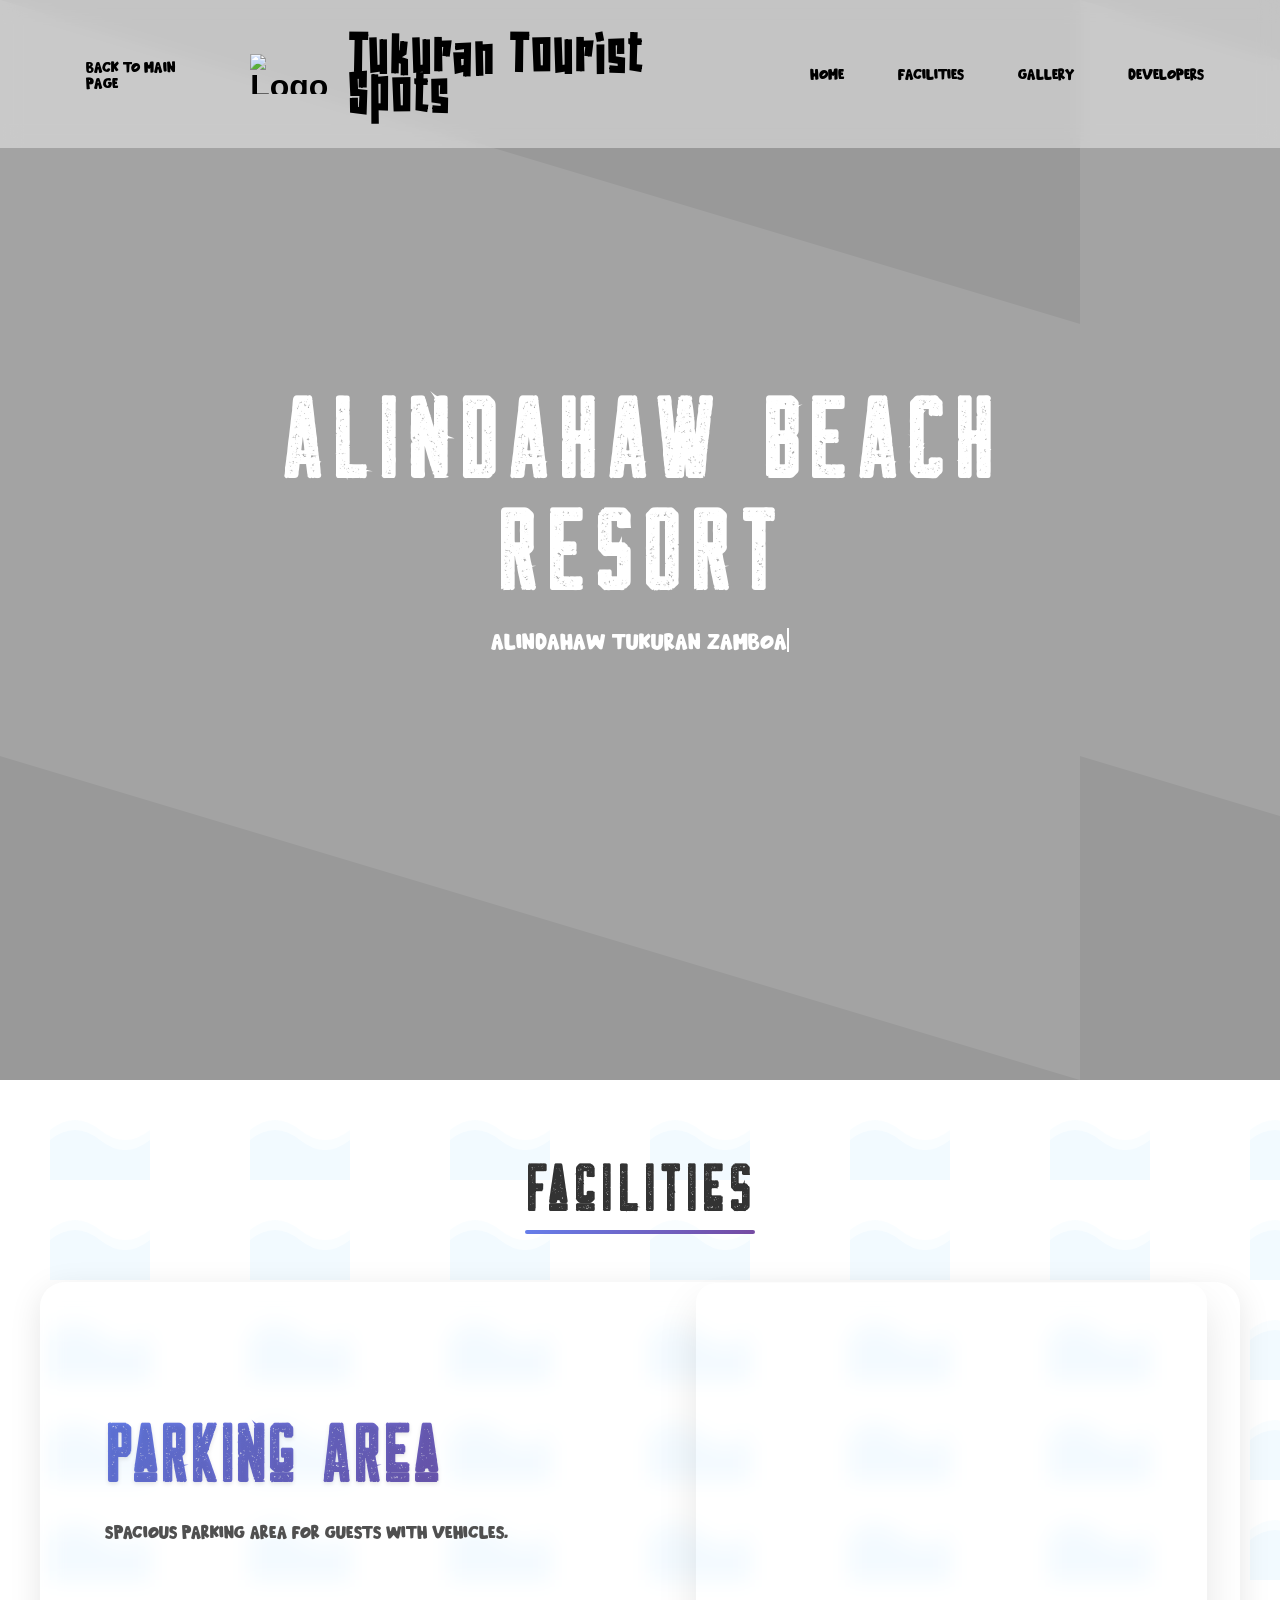
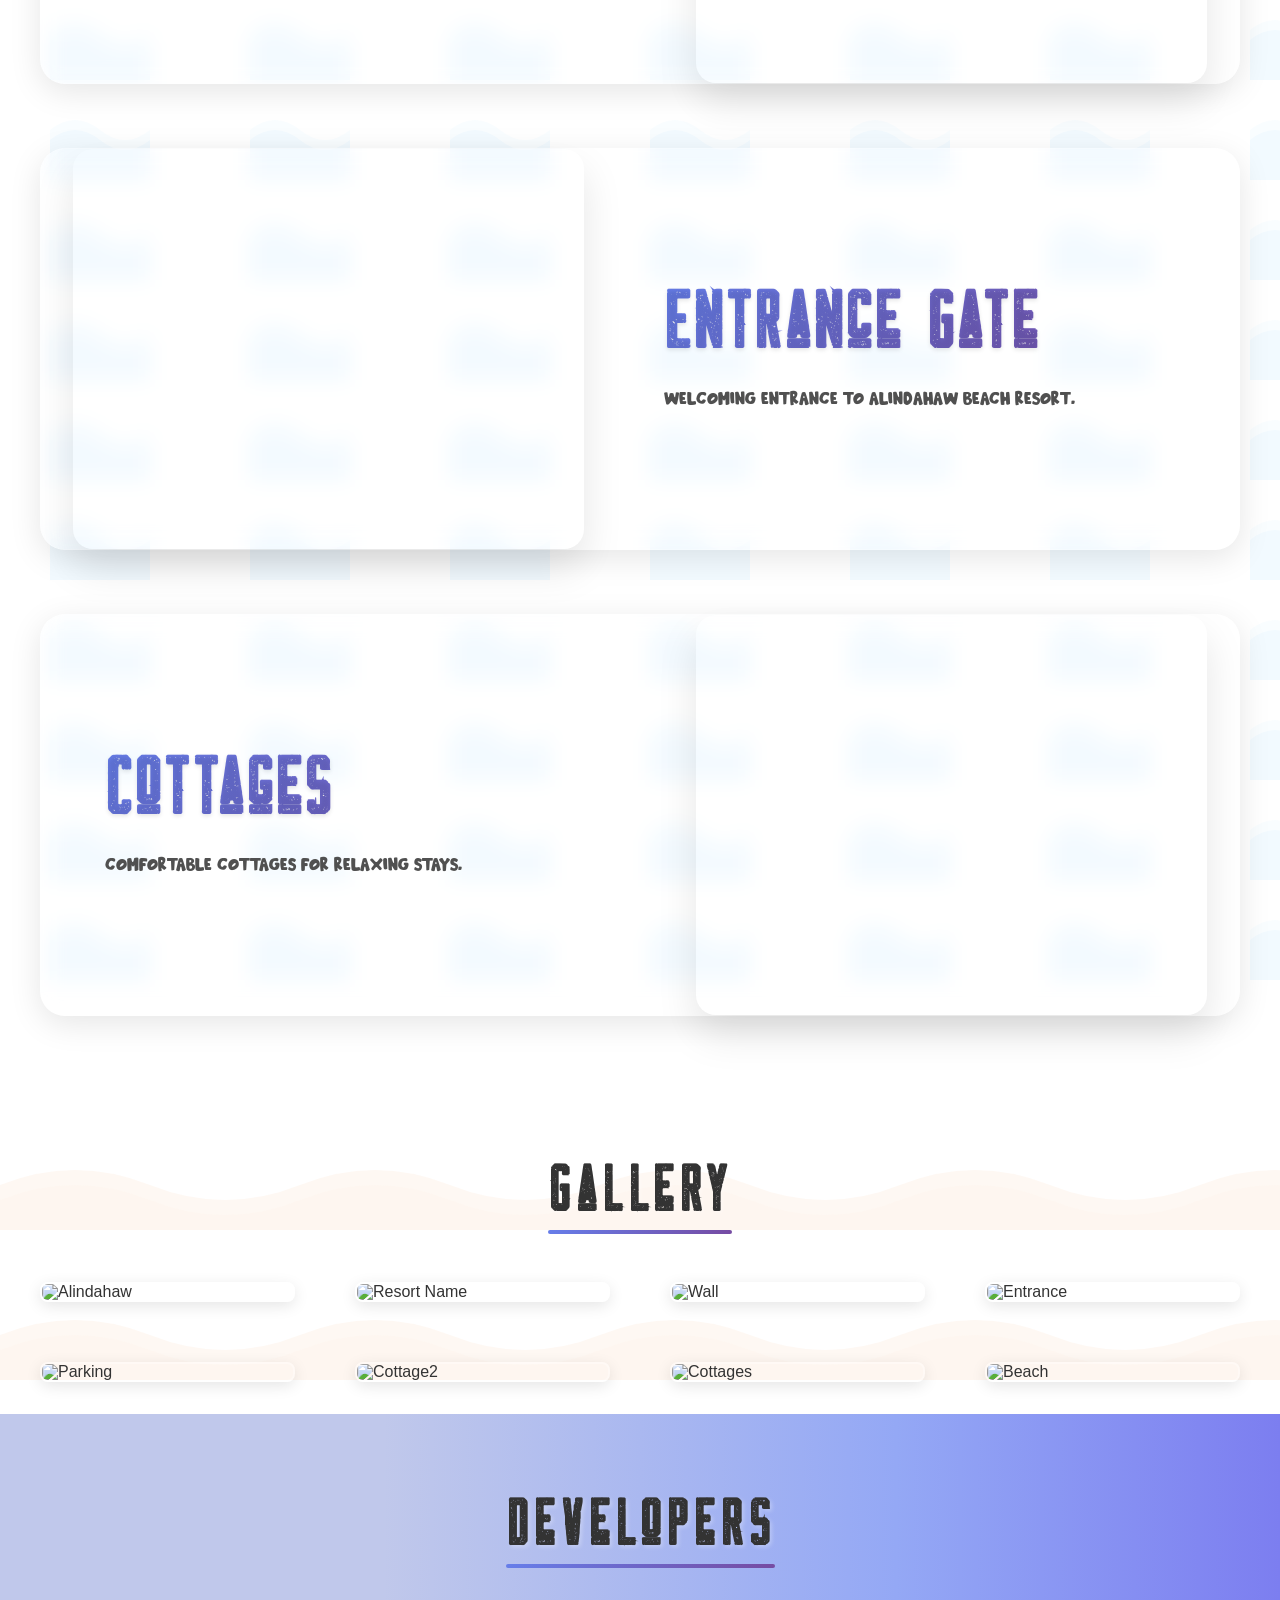
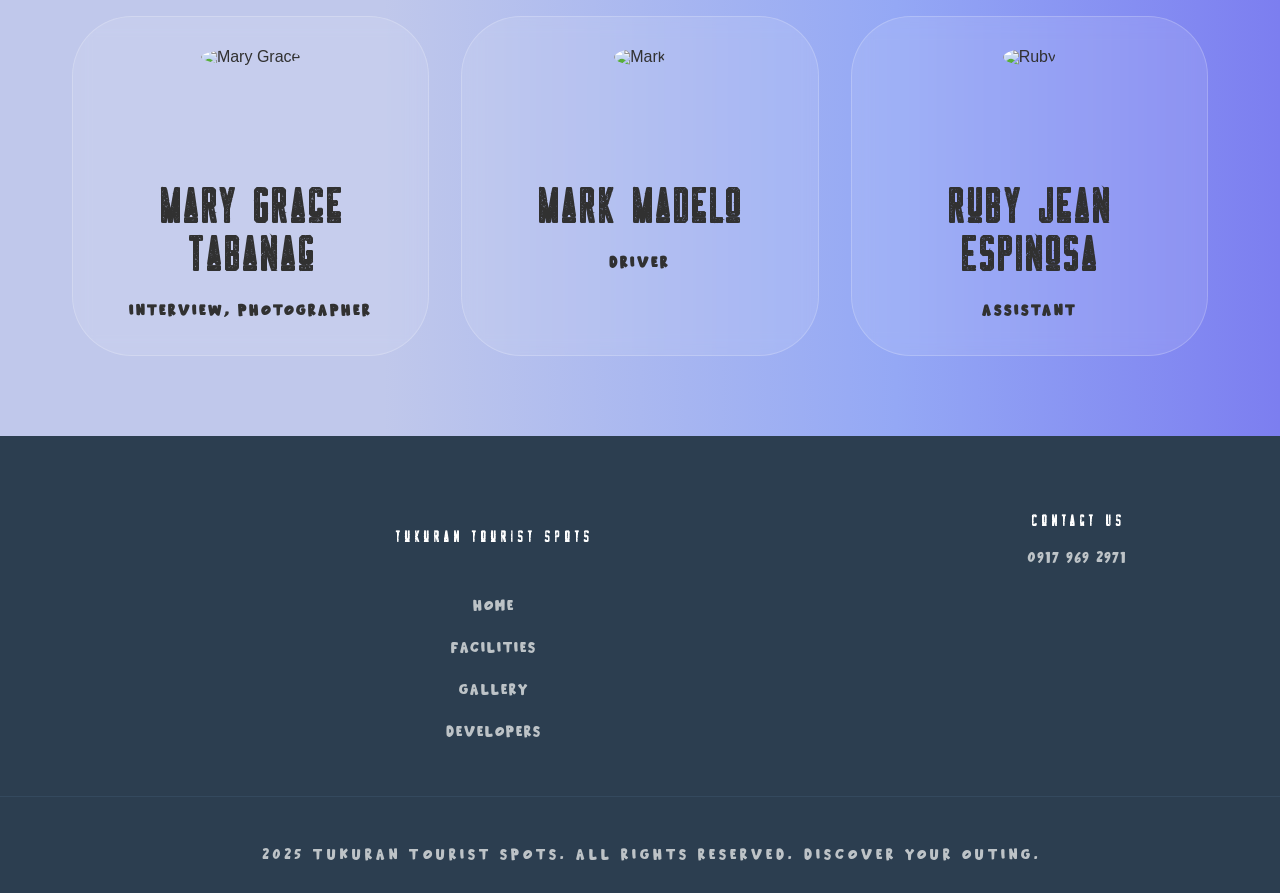
==== index.html @ af10e7d2 "Update index.html" ====
<!-- REMINDER SA MGA MAG INSERT NG PICTURE, VIDEOS AT INFORMATION --> 
<!-- TIGNAN NYO NG MABUTI YUNG MGA ILALAGAY AT MGA TATANGGALIN NYO MARAMING SALAMAT -->

<!DOCTYPE html>
<html lang="en">
<head>
  <meta charset="UTF-8"  />
  <meta name="viewport" content="width=device-width, initial-scale=1.0" />
  <title>TTS</title>
  <link rel="stylesheet" href="style.css" />
</head>

<body>

  <!-- Header -->
  <header class="header">
    <nav class="nav-container">
      <a href="#backtomainpage" class="nav-link">Back to main page</a>
      <a href="#home" class="logo">
        <img src="https://raw.githubusercontent.com/marygrace1204/grace/main/logo.png" alt="Logo" class="logo-img">
        <span class="logo-text">Tukuran Tourist Spots</span>
      </a>
      <ul class="nav-menu">
        <li class="nav-item"><a href="#home" class="nav-link">Home</a></li>
        <li class="nav-item"><a href="#destination" class="nav-link">Facilities</a></li>
        <li class="nav-item"><a href="#gallery" class="nav-link">Gallery</a></li>
        <li class="nav-item"><a href="#developers" class="nav-link">Developers</a></li>
      </ul>
    </nav>
  </header>

  <!-- Main Content -->
  <main class="main-content">
    <!-- Hero Section -->
    <section id="home" class="hero">
      <div class="hero-slideshow">
        <div class="hero-slide active" style="background-image: url('https://raw.githubusercontent.com/marygrace1204/grace/main/Cottages')"></div>
      </div>
      <div class="hero-content">
        <h1>ALINDAHAW BEACH RESORT</h1>
        <div class="typing-text">
          <span id="typing-output" class="typing-animation"></span>
        </div>
      </div>
    </section>

    <!-- Facilities Section -->
    <section id="destination" class="featured-destinations">
      <h2 class="section-title"><span>Facilities</span></h2>

      <div class="destination-item">
        <div class="destination-image">
          <div class="slideshow-container" data-slideshow="1">
            <div class="slide active" style="background-image: url('https://raw.githubusercontent.com/marygrace1204/grace/main/Parking')"></div>
          </div>
        </div>
        <div class="destination-content">
          <h3>Parking Area</h3>
          <p>Spacious parking area for guests with vehicles.</p>
        </div>
      </div>

      <div class="destination-item">
        <div class="destination-image">
          <div class="slideshow-container" data-slideshow="1">
            <div class="slide active" style="background-image: url('https://raw.githubusercontent.com/marygrace1204/grace/main/Entrance%20')"></div>
          </div>
        </div>
        <div class="destination-content">
          <h3>Entrance Gate</h3>
          <p>Welcoming entrance to Alindahaw Beach Resort.</p>
        </div>
      </div>

      <div class="destination-item">
        <div class="destination-image">
          <div class="slideshow-container" data-slideshow="1">
            <div class="slide active" style="background-image: url('https://raw.githubusercontent.com/marygrace1204/grace/main/Cottage2')"></div>
          </div>
        </div>
        <div class="destination-content">
          <h3>Cottages</h3>
          <p>Comfortable cottages for relaxing stays.</p>
        </div>
      </div>
    </section>

    <!-- Gallery Section -->
    <section id="gallery" class="featured-destinations">
      <h2 class="section-title"><span>Gallery</span></h2>
      <div class="gallery">
        <img src="https://raw.githubusercontent.com/marygrace1204/grace/main/Alindahaw%20" alt="Alindahaw">
        <img src="https://raw.githubusercontent.com/marygrace1204/grace/main/Resort%20name%20" alt="Resort Name">
        <img src="https://raw.githubusercontent.com/marygrace1204/grace/main/Wall" alt="Wall">
        <img src="https://raw.githubusercontent.com/marygrace1204/grace/main/Entrance%20" alt="Entrance">
        <img src="https://raw.githubusercontent.com/marygrace1204/grace/main/Parking" alt="Parking">
        <img src="https://raw.githubusercontent.com/marygrace1204/grace/main/Cottage2" alt="Cottage2">
        <img src="https://raw.githubusercontent.com/marygrace1204/grace/main/Cottages" alt="Cottages">
        <img src="https://raw.githubusercontent.com/marygrace1204/grace/main/Beach" alt="Beach">
      </div>
    </section>

    <!-- Modal for Full View -->
    <div class="modal" id="modal">
      <span class="close" id="closeBtn">&times;</span>
      <button class="modal-nav" id="prevBtn">&#10094;</button>
      <img id="modalImg" src="" alt="Full View">
      <button class="modal-nav" id="nextBtn">&#10095;</button>
    </div>

   <!-- Developers Section -->
<section id="developers" class="developers">
  <h2 class="section-title"><span>Developers</span></h2>
  <div class="developers-grid">

    <div class="developer-card">
      <div class="developer-video">
        <img src="https://raw.githubusercontent.com/marygrace1204/grace/main/Mary%20Grace" alt="Mary Grace" class="developer-video">
      </div>
      <div class="developer-name"><span style="font-size: 3rem;">Mary Grace Tabañag</span></div>
      <div style="color: transparent;" class="developer-role"></div>
      <div class="developer-bio"><span style="font-size: 1rem;">Interview, Photographer</span></div>
    </div>

    <div class="developer-card">
      <div class="developer-video">
        <img src="https://raw.githubusercontent.com/marygrace1204/grace/main/Mark" alt="Mark" class="developer-video">
      </div>
      <div class="developer-name"><span style="font-size: 3rem;">Mark Madelo</span></div>
      <div style="color: transparent;" class="developer-role"></div>
      <div class="developer-bio"><span style="font-size: 1rem;">Driver</span></div>
    </div>

    <div class="developer-card">
      <div class="developer-video">
        <img src="https://raw.githubusercontent.com/marygrace1204/grace/main/Ruby" alt="Ruby" class="developer-video">
      </div>
      <div class="developer-name"><span style="font-size: 3rem;">Ruby Jean Espinosa</span></div>
      <div style="color: transparent;" class="developer-role"></div>
      <div class="developer-bio"><span style="font-size: 1rem;">Assistant</span></div>
    </div>
  </div>
</section>

<!-- Footer -->
<footer class="footer">
  <div class="footer-content">
    <div class="footer-section">
      <h4><span style="font-size: 1rem;">Tukuran Tourist Spots</span></h4>
      <ul class="footer-links">
        <li><a href="#home"><span style="font-size: 1rem;">Home</span></a></li>
        <li><a href="#destination"><span style="font-size: 1rem;">Facilities</span></a></li>
        <li><a href="#gallery"><span style="font-size: 1rem;">Gallery</span></a></li>
        <li><a href="#developers"><span style="font-size: 1rem;">Developers</span></a></li>
      </ul>
    </div>
   <div class="footer-section">
  <h4><span style="font-size: 1rem;">Contact Us</span></h4>
  <ul class="footer-links">
    <li><a><span style="font-size: 1rem;">0917 969 2971</span></a></li>
  </ul>
</div>
</div>
</div>
  <div class="footer-bottom">
    <p><span style="font-size: 1rem;">&copy; 2025 Tukuran Tourist Spots. All rights reserved. Discover your outing.</span></p>
  </div>
</footer>

  <script src="script.js"></script>
</body>
</html>
---- style.css ----
/* REMINDER !! WALA KAYONG IBANG GAGALAWIN NA CODE DITO SA CSS !!
   - KUNG MASIRA NYO TONG CODE WALA AKONG PANANAGUTAN SA CODE NA NASIRA NINYO
   - BE RESPONSIBLE SA MGA GAGAWIN NYO MARAMING SALAMAT !! */

/* FONTS !!! */
@font-face {
    font-family: 'The Farmer Textured';
    src: url('TheFarmerTexturedRegular.woff2') format('woff2'),
        url('TheFarmerTexturedRegular.woff') format('woff'),
        url('TheFarmerTexturedRegular.ttf') format('truetype');
    font-weight: normal;
    font-style: normal;
}

@font-face {
    font-family: 'Myfont';
    src: url('beachday.ttf') format('truetype');
    font-weight: normal;
    font-style: normal;
}

@font-face {
    font-family: 'Myfont1';
    src: url('Naluka.ttf') format('truetype');
    font-weight: normal;
    font-style: normal;
}

* {
    margin: 0;
    padding: 0;
    box-sizing: border-box;
}

body {
    font-family: 'Segoe UI', Tahoma, Geneva, Verdana, sans-serif;
    line-height: 1;
    color: #333;
    overflow-x: hidden;
}

/* Loading Screen Styles */
        .loading-container {
            position: fixed;
            top: 0;
            left: 0;
            width: 100%;
            height: 100%;
            background: linear-gradient(135deg, #0b486b 30%, #F56217 100%);
            display: flex;
            flex-direction: column;
            justify-content: center;
            align-items: center;
            z-index: 9999;
            transition: opacity 0.5s ease-out;
        }

        .loading-container.hidden {
            opacity: 0;
            pointer-events: none;
        }

        .logo-texttt {
            font-size: 3rem;
            font-weight: bold;
            color: #fff;
            text-align: center;
            margin-bottom: 3rem;
            text-shadow: 0 0 20px rgba(255, 255, 255, 0.5);
            animation: glow 2s ease-in-out infinite alternate;
        }

        @keyframes glow {
            from { text-shadow: 0 0 20px rgba(255, 255, 255, 0.5); }
            to { text-shadow: 0 0 30px rgba(255, 255, 255, 0.8), 0 0 40px rgba(100, 200, 255, 0.6); }
        }

        .progress-wrapper {
            width: 400px;
            max-width: 80%;
            position: relative;
        }

        .progress-bar-container {
            width: 100%;
            height: 8px;
            background: rgba(255, 255, 255, 0.2);
            border-radius: 20px;
            overflow: hidden;
            box-shadow: 0 4px 15px rgba(0, 0, 0, 0.3);
            position: relative;
        }

        .progress-bar {
            height: 100%;
            width: 0%;
            background: linear-gradient(to right, #F56217 30%, #a2b3f5 70%, #0b486b 100%);
            background-size: 200% 100%;
            border-radius: 20px;
            animation: shimmer 2s infinite;
            position: relative;
            transition: width 0.6s ease;
        }

        @keyframes shimmer {
            0% { background-position: -200% 0; }
            100% { background-position: 200% 0; }
        }

        .progress-bar::after {
            content: '';
            position: absolute;
            top: 0;
            left: 0;
            right: 0;
            bottom: 0;
            background: linear-gradient(90deg, transparent, rgba(255, 255, 255, 0.4), transparent);
            animation: slide 2s infinite;
        }

        @keyframes slide {
            0% { transform: translateX(-100%); }
            100% { transform: translateX(400px); }
        }

        .progress-text {
            color: #fff;
            text-align: center;
            margin-top: 1rem;
            font-size: 1.1rem;
            opacity: 0.8;
        }

/* Header Styles */
.header {
    background: rgba(255, 255, 255, 0.233);
    padding: 1rem 0;
    position: fixed;
    width: 100%;
    top: 0;
    z-index: 1000;
    backdrop-filter: blur(10px);
    border-bottom: rgba(207, 201, 201, 0.664);
    transition: all 0.3s ease;
}

.nav-container {
    display: flex;
    max-width: 1200px;
    margin: 0 auto;
    display: flex;
    justify-content: flex-start;
    align-items: center;
    padding: 10px 30px;
    gap: 2rem;
    flex-wrap: nowrap;
}

.nav-container > a.nav-link:first-child {
    margin-right: auto; /* pushes rest to the right */
}

.logo {
    display: flex;
    align-items: center;
    gap: 10px;
    font-size: 2rem;
    font-weight: bold;
    color: black;
    text-decoration: none;
}
 /* Logo Image */
.logo img {
    height: 40px; /* Adjust based on your design */
    width: auto;
    margin-left: 0;
}
/* Logo Text */
.logo-text {
    margin-top: 1rem;
    font-size: 2.5rem;
    letter-spacing: 3px;
    font-weight: 700;
    font-family: 'Myfont1';
}

.nav-menu {
    display: flex;
    list-style: none;
    gap: 2rem;
    margin-left: 30px;
}

.nav-item {
    position: relative;
}

.nav-link {
    color: black;
    text-decoration: none;
    padding: 0.5rem 1rem;
    border-radius: 25px;
    transition: all 0.3s ease;
    font-weight: 500;
    font-family: 'Myfont';
}

.nav-link:first-of-type {
  margin-right: -10px; /* Adjust as needed */
}

.nav-link:hover {
    background: rgba(255,255,255,0.3);
    transform: translateY(-2px);
}

/* Dropdown Styles */
.dropdown {
    position: absolute;
    top: 100%;
    left: 0;
    background: rgb(255, 255, 255, 0.3);
    backdrop-filter: blur(12px);
    min-width: 200px;
    border-radius: 15px;
    border:solid rgba(255, 255, 255, 0.3);
    opacity: 0;
    visibility: hidden;
    transform: translateY(-10px);
    transition: all 0.3s ease;
    z-index: 100;
}

.nav-item:hover .dropdown {
    opacity: 1;
    visibility: visible;
    transform: translateY(0);
}

.dropdown-item {
    position: relative;
}

.dropdown-link {
    display: block;
    padding: 1rem 1.5rem;
    color: black;
    text-decoration: none;
    transition: all 0.3s ease;
    border-radius: 15px;
}

.dropdown-link:hover {
    background: linear-gradient(135deg, #000000 0%, #ffffff 100%);
    color: white;
    transform: translateX(5px);
    backdrop-filter: blur(10px);
    opacity: 0.6;

}

.sub-dropdown {
    position: absolute;
    left: 100%;
    top: 0;
    background: rgba(255, 255, 255, 0.50);
    backdrop-filter: blur(8px);
    min-width: 180px;
    border-radius: 15px;
    border: 1px solid rgba(255, 255, 255, 0.3);
    opacity: 0;
    visibility: hidden;
    transform: translateX(-10px);
    transition: all 0.3s ease;
    max-height: 200px;
    overflow-y: scroll;
    overflow-x: hidden;
    scrollbar-width: none;   /* Firefox */
  -ms-overflow-style: none; /* Internet Explorer and Edge */
}

.dropdown-item:hover .sub-dropdown {
    opacity: 1;
    visibility: visible;
    transform: translateX(0);
}

/* Main Content */
.main-content {
    margin-top: 0px;
}

/* Hero Section */
.hero {
    height: 120vh;
    display: flex;
    align-items: center;
    justify-content: center;
    text-align: center;
    color: white;
    position: relative;
    overflow: hidden;
}

.hero-slideshow {
    position: absolute;
    top: 0;
    left: 0;
    width: 100%;
    height: 100%;
    z-index: -1;
}

.hero-slide {
    position: absolute;
    top: 0;
    left: 0;
    width: 100%;
    height: 100%;
    background-size: cover;
    background-position: center;
    background-repeat: no-repeat;
    opacity: 0;
    transition: opacity 1s ease-in-out;
}

.hero-slide.active {
    opacity: 1;
}

.hero-slide::after {
    content: '';
    position: absolute;
    top: 0;
    left: 0;
    width: 100%;
    height: 100%;
    background: rgba(0, 0, 0, 0.4);
}

.hero::before {
    content: '';
    position: absolute;
    top: 0;
    left: 0;
    right: 0;
    bottom: 0;
    background: url('data:image/svg+xml,<svg xmlns="http://www.w3.org/2000/svg" viewBox="0 0 1000 1000"><polygon fill="rgba(255,255,255,0.1)" points="0,0 1000,300 1000,1000 0,700"/></svg>');
    animation: float 6s ease-in-out infinite;
}

@keyframes float {
    0%, 100% { transform: translateY(0px); }
    50% { transform: translateY(-20px); }
}

.hero-content {
    z-index: 1;
    max-width: 800px;
    padding: 0 2rem;
}

.hero h1 {
    font-size: 7rem;
    margin-bottom: 1rem;
    opacity: 0;
    animation: fadeInUp 1s ease forwards;
    font-family: 'The Farmer Textured';
    letter-spacing: 10px;
}

.typing-text {
    font-size: 1.5rem;
    margin-bottom: 2rem;
    min-height: 2rem;
    font-family: 'Myfont';
    font-weight: 1;
}

.typing-animation {
    border-right: 2px solid white;
    animation: blink 1s infinite;
}

@keyframes blink {
    0%, 50% { border-color: white; }
    51%, 100% { border-color: transparent; }
}

@keyframes fadeInUp {
    to {
        opacity: 1;
        transform: translateY(0);
    }
}

/* Featured Destinations - Enhanced with Beach Background */
.featured-destinations {
    padding: 5rem 0;
    position: relative;
    padding-bottom: 0;
    margin-bottom: 0;
    /* Beautiful beach background */
    background: linear-gradient(135deg, rgba(135, 206, 250, 0.15) 0%, rgba(30, 144, 255, 0.1) 25%, rgba(255, 248, 220, 0.2) 50%, rgba(255, 218, 185, 0.15) 75%, rgba(244, 164, 96, 0.1) 100%),
                radial-gradient(circle at 30% 70%, rgba(135, 206, 250, 0.3) 0%, transparent 50%),
                radial-gradient(circle at 70% 30%, rgba(255, 218, 185, 0.3) 0%, transparent 50%);
    background-size: 100% 100%, 800px 800px, 600px 600px;
    background-attachment: fixed;
    animation: gentleWave 20s ease-in-out infinite;
}

/* Subtle wave animation for beach feel */
@keyframes gentleWave {
    0%, 100% { 
        background-position: 0% 0%, 0% 0%, 100% 100%; 
    }
    25% { 
        background-position: 0% 0%, 10% 10%, 90% 90%; 
    }
    50% { 
        background-position: 0% 0%, 20% 5%, 80% 110%; 
    }
    75% { 
        background-position: 0% 0%, 15% 15%, 85% 95%; 
    }
}

/* Add ocean texture overlay */
.featured-destinations::before {
    content: '';
    position: absolute;
    top: 0;
    left: 0;
    right: 0;
    bottom: 0;
    background: url('data:image/svg+xml,<svg xmlns="http://www.w3.org/2000/svg" viewBox="0 0 100 100"><path d="M0,50 Q25,30 50,50 T100,50 V100 H0 Z" fill="rgba(135,206,250,0.05)"/><path d="M0,60 Q25,40 50,60 T100,60 V100 H0 Z" fill="rgba(30,144,255,0.03)"/></svg>');
    background-size: 200px 100px;
    animation: waveFlow 15s linear infinite;
    pointer-events: none;
    z-index: 1;
}

@keyframes waveFlow {
    0% { background-position: 0px 0px; }
    100% { background-position: 200px 0px; }
}

/* Ensure content appears above the wave overlay */
.featured-destinations > * {
    position: relative;
    z-index: 2;
}

.section-title {
  text-align: center;
  font-size: 4rem;
  margin-bottom: 3rem;
  color: #333;
  font-family: 'The Farmer Textured';
  letter-spacing: 5px;
  text-shadow: 2px 2px 4px rgba(255, 255, 255, 0.3);
}

.section-title span {
  position: relative;
  display: inline-block;
  padding-bottom: 10px;
}

.section-title span::after {
  content: '';
  position: absolute;
  bottom: 0;
  left: 0;
  width: 100%; /* Now this is based on the span's text width */
  height: 4px;
  background: linear-gradient(135deg, #667eea 0%, #764ba2 100%);
  border-radius: 2px;
}

.destination-item {
    display: flex;
    align-items: center;
    max-width: 1200px;
    margin: 0 auto 4rem auto;
    padding: 0 2rem;
    gap: 3rem;
    background: rgba(255, 255, 255, 0.1);
    border-radius: 25px;
    backdrop-filter: blur(10px);
    border: 1px solid rgba(255, 255, 255, 0.2);
    box-shadow: 0 8px 32px rgba(0, 0, 0, 0.1);
    transition: all 0.3s ease;
}

.destination-item:hover {
    transform: translateY(-5px);
    box-shadow: 0 15px 40px rgba(0, 0, 0, 0.15);
    background: rgba(255, 255, 255, 0.15);
}

.destination-item:nth-child(even) {
    flex-direction: row-reverse;
}

.destination-image {
    flex: 1;
    position: relative;
    height: 400px;
    border-radius: 20px;
    overflow: hidden;
    box-shadow: 0 20px 40px rgba(0,0,0,0.1);
}

.slideshow-container {
    position: relative;
    width: 100%;
    height: 100%;
}

.slide {
    position: absolute;
    width: 100%;
    height: 100%;
    opacity: 0;
    transition: opacity 1s ease-in-out;
    background-size: cover;
    background-position: center;
    background-repeat: no-repeat;
}

.slide.active {
    opacity: 1;
}

.destination-content {
    flex: 1;
    padding: 2rem;
}

.destination-content h3 {
    font-size: 5rem;
    margin-bottom: 1rem;
    color: #333;
    background: linear-gradient(135deg, #667eea 0%, #764ba2 100%);
    -webkit-background-clip: text;
    -webkit-text-fill-color: transparent;
    background-clip: text;
    font-family: 'The Farmer Textured';
    letter-spacing: 3px;
    text-shadow: 0 2px 4px rgba(0, 0, 0, 0.1);
}

.destination-content p {
    font-size: 1.2rem;
    line-height: 1.8;
    color: #505050;
    font-family: 'Myfont';
    text-shadow: 0 1px 2px rgba(255, 255, 255, 0.3);
}

/* Gallery Section - Enhanced with Beach Background */
#gallery.featured-destinations {
    background: linear-gradient(45deg, rgba(255, 248, 220, 0.2) 0%, rgba(135, 206, 250, 0.15) 25%, rgba(255, 218, 185, 0.2) 50%, rgba(30, 144, 255, 0.1) 75%, rgba(244, 164, 96, 0.15) 100%),
                radial-gradient(circle at 60% 40%, rgba(255, 248, 220, 0.4) 0%, transparent 60%),
                radial-gradient(circle at 20% 80%, rgba(135, 206, 250, 0.3) 0%, transparent 50%);
    background-size: 100% 100%, 600px 600px, 400px 400px;
    background-attachment: fixed;
    animation: beachShimmer 25s ease-in-out infinite;
}

@keyframes beachShimmer {
    0%, 100% { 
        background-position: 0% 0%, 0% 0%, 100% 0%; 
    }
    33% { 
        background-position: 0% 0%, 20% 20%, 80% 20%; 
    }
    66% { 
        background-position: 0% 0%, 40% 10%, 60% 40%; 
    }
}

/* Add sand dune texture overlay for gallery */
#gallery.featured-destinations::before {
    background: url('data:image/svg+xml,<svg xmlns="http://www.w3.org/2000/svg" viewBox="0 0 200 100"><path d="M0,70 Q50,50 100,70 T200,70 V100 H0 Z" fill="rgba(244,164,96,0.08)"/><path d="M0,80 Q50,60 100,80 T200,80 V100 H0 Z" fill="rgba(255,218,185,0.05)"/></svg>');
    background-size: 300px 150px;
    animation: sandDrift 20s linear infinite;
}

@keyframes sandDrift {
    0% { background-position: 0px 0px; }
    100% { background-position: 300px 0px; }
}

/* Developers Section */
.developers {
    padding: 5rem 0;
    background: linear-gradient(to right, #c0c8eb 30%, #94a8f5 70%, #7c7ef0 100%);
    color: rgb(49, 49, 49);
}

.developers-grid {
    display: grid;
    grid-template-columns: repeat(auto-fit, minmax(300px, 1fr));
    gap: 2rem;
    max-width: 1200px;
    margin: 0 auto;
    padding: 0 2rem;
}

.developer-card {
    background: rgba(255,255,255,0.1);
    padding: 2rem;
    border-radius: 60px;
    text-align: center;
    backdrop-filter: blur(10px);
    border: 1px solid rgba(255,255,255,0.2);
    transition: transform 0.3s ease, box-shadow 0.3s ease;
}

.developer-card:hover {
    transform: translateY(-10px);
    box-shadow: 0 20px 40px rgba(0,0,0,0.2);
}

@keyframes zoomInOut {
  0%, 100% {
    transform: scale(1);
  }
  50% {
    transform: scale(1.2); /* adjust scale as needed */
  }
}

.developer-video {
    width: 120x;
    height: 120px;
    border-radius: 50%;
    margin: 0 auto 1rem auto;
    overflow: hidden;
    position: relative;
}

.developer-video video {
    width: 100%;
    height: 100%;
    object-fit: cover;
    border-radius: 50%;
}

.developer-card.special .developer-video {
    border: 3px solid #ffffff00;
    box-shadow: 0 0 20px rgba(255, 0, 0, 0.308);
}

.developer-name {
    font-size: 3rem;
    margin-bottom: 0.5rem;
    font-weight: bold;
    font-family: 'The Farmer Textured';
    letter-spacing: 2px;
}

.developer-role {
    font-size: 1rem;
    opacity: 0.8;
    margin-bottom: 1rem;
}

.developer-bio {
    font-weight: bold;
    font-size: 1rem;
    line-height: 1.6;
    font-family: 'Myfont';
    letter-spacing: 3px;
}

/* Footer */
.footer {
    background: #2c3e50;
    color: white;
    padding: 3rem 0 1rem 0;
    margin: 0;
}

.footer-content {
    max-width: 1200px;
    margin: 0 auto;
    padding: 0 2rem;
    display: grid;
    grid-template-columns: repeat(auto-fit, minmax(200px, 1fr));
    gap: 2rem;
    text-align: center;
}

.footer-section h4 {
    margin-bottom: 1rem;
    font-size: 2rem;
    font-family: 'The Farmer Textured';
    letter-spacing: 4px;
}

.footer-links {
    list-style: none;
}

.footer-links li {
    margin-bottom: 0.5rem;
}

.footer-links a {
    color: #bdc3c7;
    text-decoration: none;
    transition: color 0.3s ease;
    font-family: 'Myfont';
    letter-spacing: 2px;
}

.footer-links a:hover {
    color: white;
}

.social-buttons {
    display: flex;
    justify-content: center;
    gap: 1rem;
    margin-top: 1rem;
}

.social-btn {
    display: inline-block;
    padding: 0.75rem 1.5rem;
    border-radius: 25px;
    text-decoration: none;
    color: white;
    font-weight: bold;
    transition: transform 0.3s ease, box-shadow 0.3s ease;
    font-family: 'Myfont';
    letter-spacing: 2px;
}

.facebook { background: #3b5998; }
.twitter { background: #1da1f2; }
.instagram { background: linear-gradient(45deg, #f09433 0%,#e6683c 25%,#dc2743 50%,#cc2366 75%,#bc1888 100%); }

.social-btn:hover {
    transform: translateY(-3px);
    box-shadow: 0 10px 20px rgba(0,0,0,0.2);
}

.footer-bottom {
    text-align: center;
    padding-top: 2rem;
    border-top: 1px solid #34495e;
    color: #bdc3c7;
    font-family: 'Myfont';
    letter-spacing: 4px;
}

/* Enhanced Gallery Styles with Beach Theme */
.gallery {
  display: grid;
  grid-template-columns: repeat(4, 1fr);
  gap: 60px;
  margin : 2rem auto;
  padding: 0 40px;
  position: relative;
  z-index: 2;
}

.gallery img {
  width: 100%;
  height: 100%;
  border-radius: 8px;
  cursor: pointer;
  transition: transform 0.3s ease, box-shadow 0.3s ease;
  box-shadow: 0 4px 15px rgba(0, 0, 0, 0.1);
  border: 2px solid rgba(255, 255, 255, 0.3);
}

.gallery img:hover {
  transform: scale(1.05) translateY(-5px);
  box-shadow: 0 15px 30px rgba(0, 0, 0, 0.2);
  border-color: rgba(135, 206, 250, 0.5);
}

.modal {
  display: none;
  position: fixed;
  z-index: 9999;
  top: 0;
  left: 0;
  width: 100vw;
  height: 100vh;
  background: rgba(0, 0, 0, 0.8);
  justify-content: center;
  align-items: center;
}

.modal img {
  max-width: 90%;
  max-height: 80%;
  border-radius: 10px;
}

.modal .close {
  position: absolute;
  top: 20px;
  right: 30px;
  color: white;
  font-size: 32px;
  font-weight: bold;
  cursor: pointer;
  z-index: 1000;
}

.modal-nav {
  position: absolute;
  top: 50%;
  transform: translateY(-50%);
  background: rgba(255, 255, 255, 0.2);
  border: none;
  color: white;
  font-size: 3rem;
  padding: 10px 20px;
  cursor: pointer;
  z-index: 1000;
  border-radius: 10px;
}

#prevBtn {
  left: 40px;
}

#nextBtn {
  right: 40px;
}

.modal-nav:hover {
  background: rgba(255, 255, 255, 0.4);
}

/* Responsive Design */
@media (max-width: 768px) {
    .nav-menu {
        flex-direction: column;
        gap: 1rem;
    }

    .hero h1 {
        font-size: 2.5rem;
    }

    .destination-item {
        flex-direction: column !important;
        text-align: center;
    }

    .destination-item:nth-child(even) {
        flex-direction: column !important;
    }

    .developers-grid {
        grid-template-columns: 1fr;
    }
    
    .gallery {
        grid-template-columns: repeat(2, 1fr);
        gap: 30px;
        padding: 0 20px;
    }
}
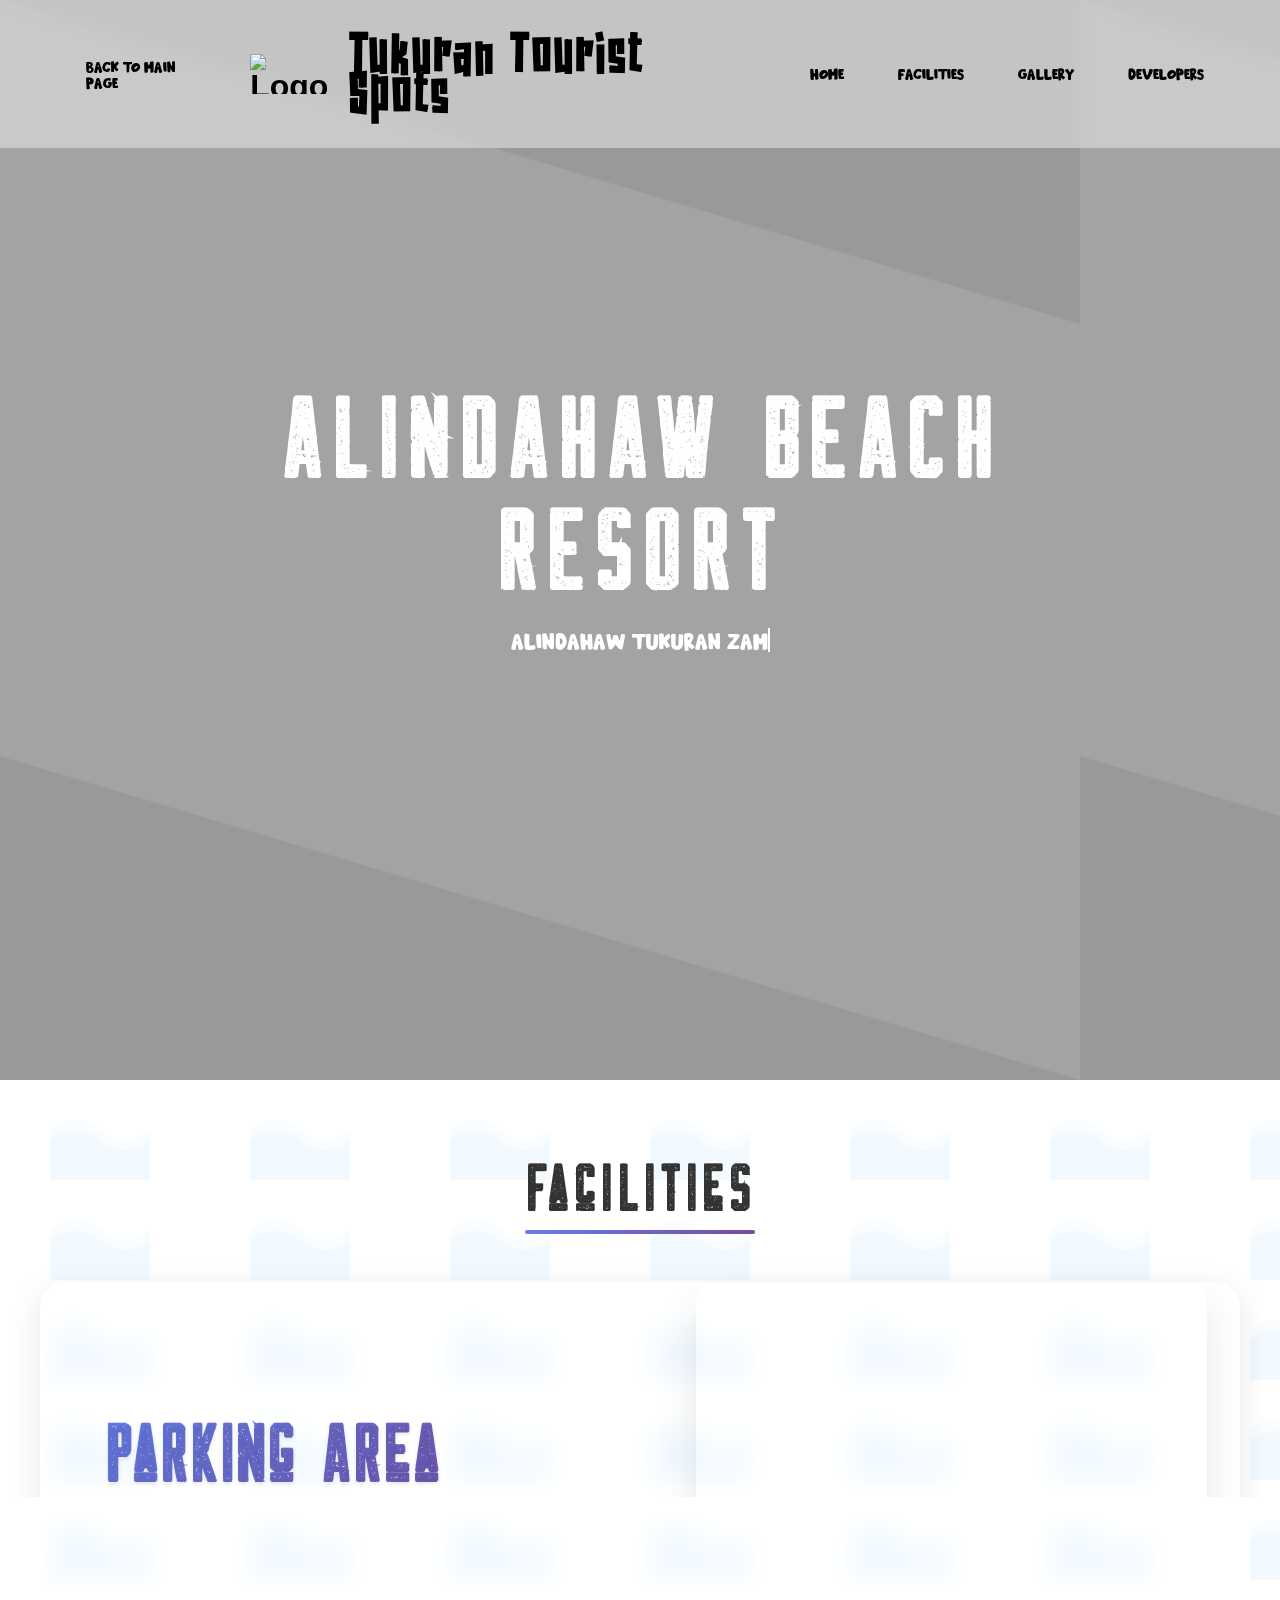
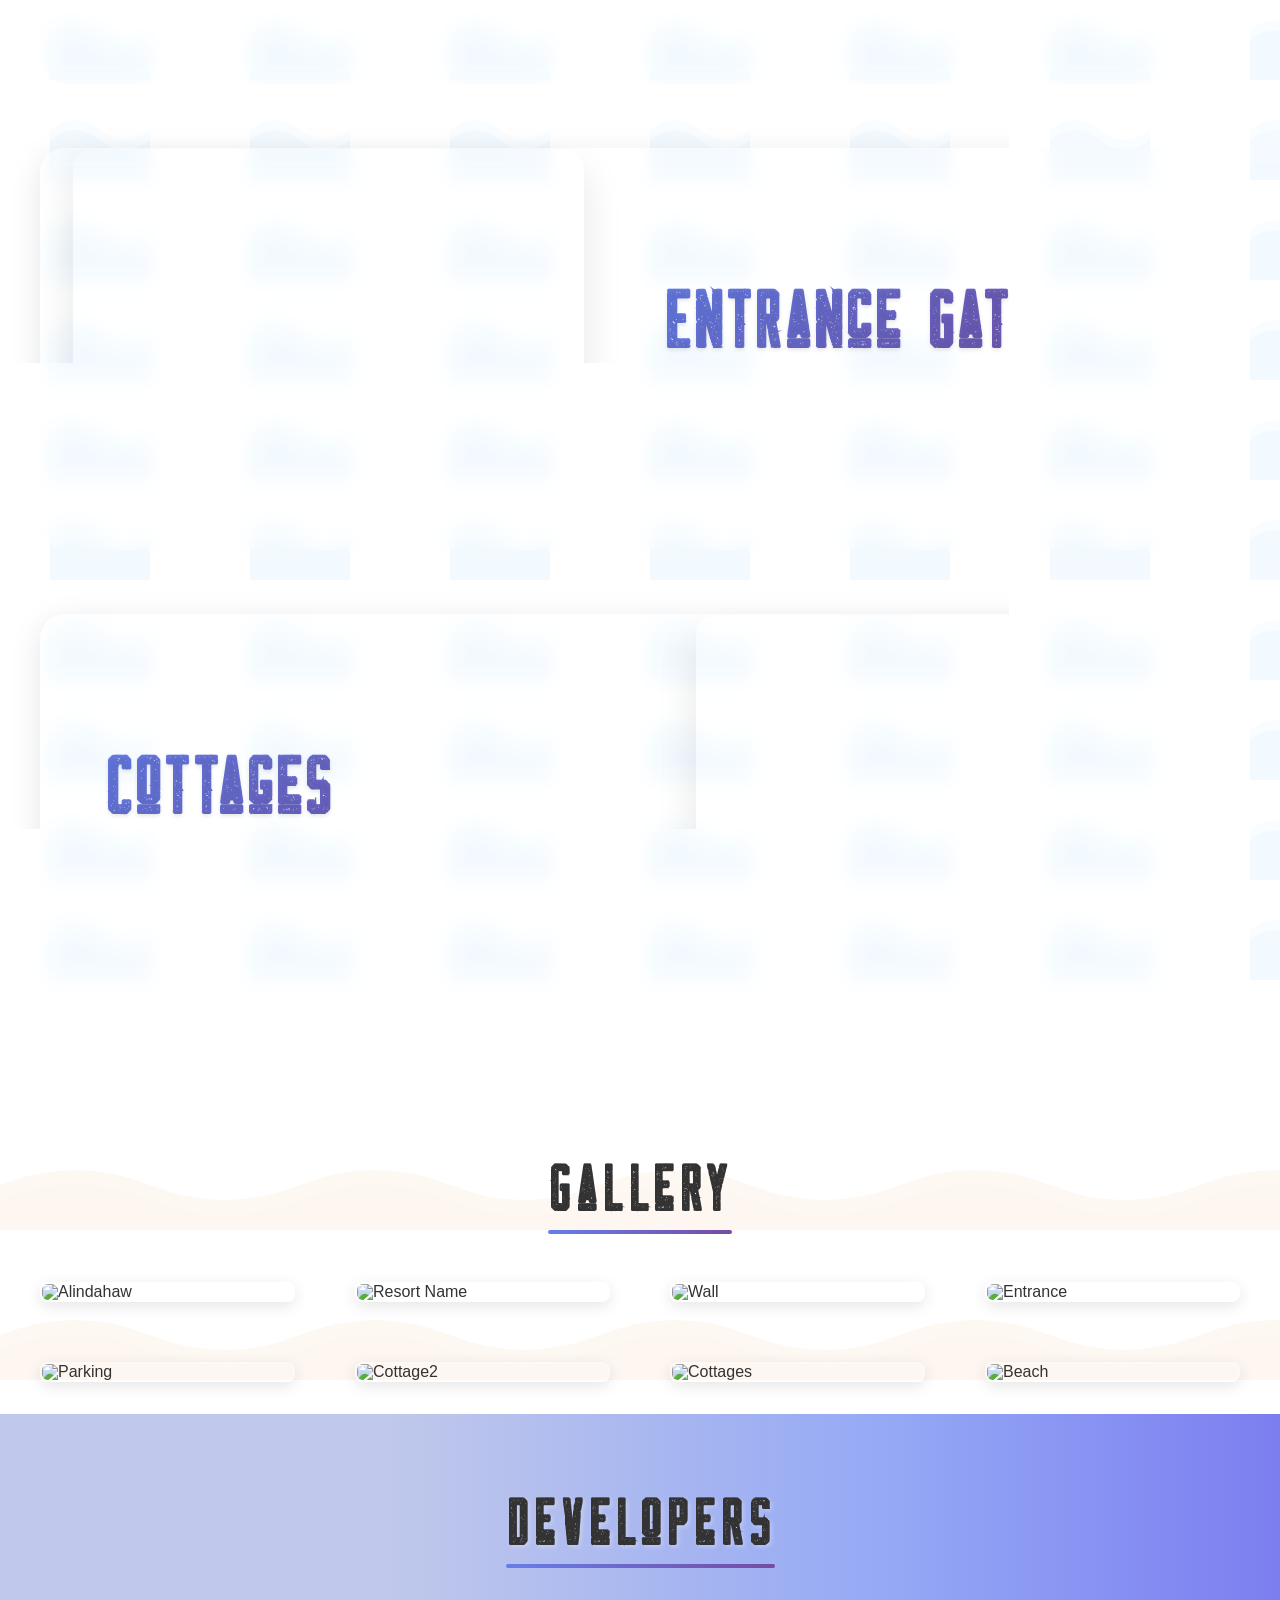
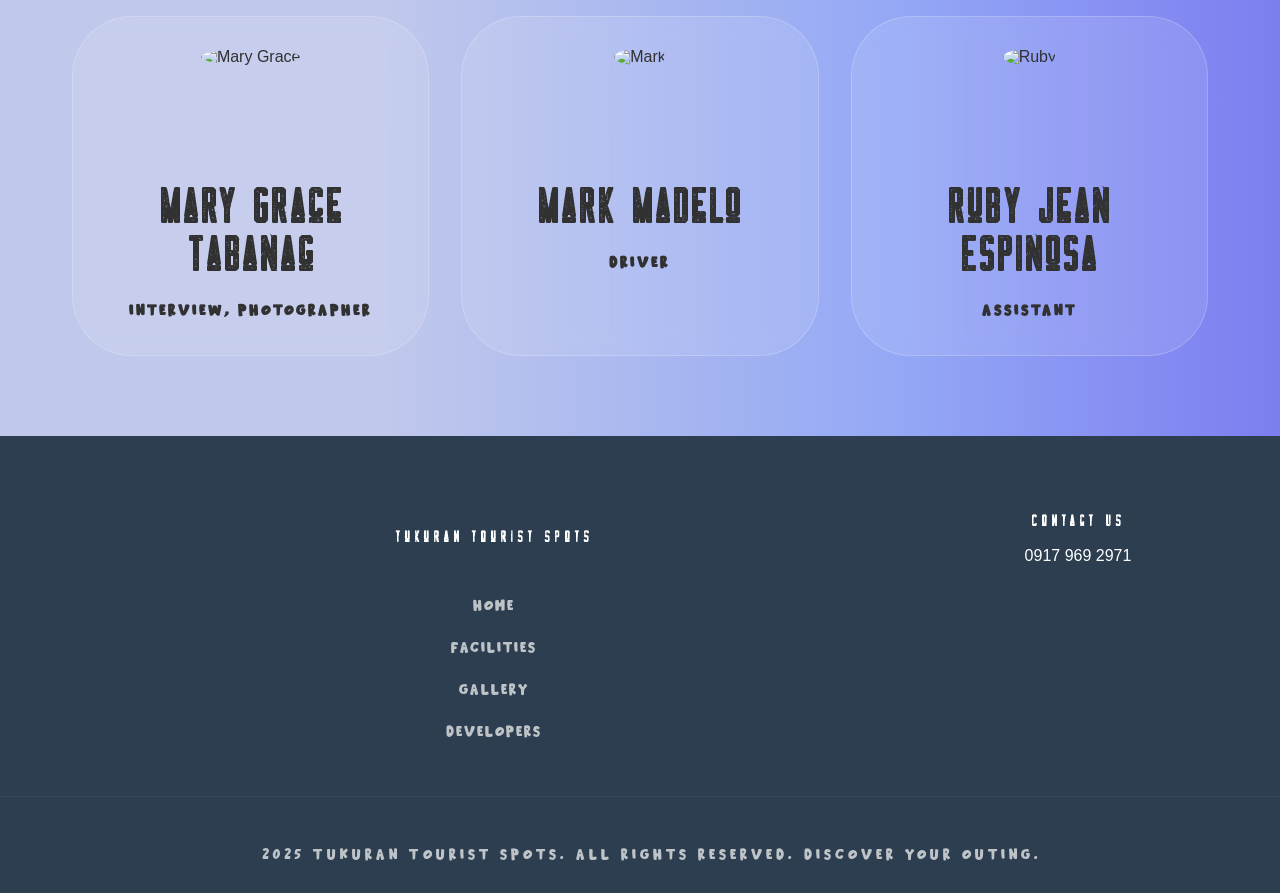
==== commit 8c66346c: "Update index.html" ====
--- a/index.html
+++ b/index.html
@@ -157,7 +157,7 @@
    <div class="footer-section">
   <h4><span style="font-size: 1rem;">Contact Us</span></h4>
   <ul class="footer-links">
-    <li><a><span style="font-size: 1rem;">0917 969 2971</span></a></li>
+    <li>0917 969 2971</li>
   </ul>
 </div>
 </div>
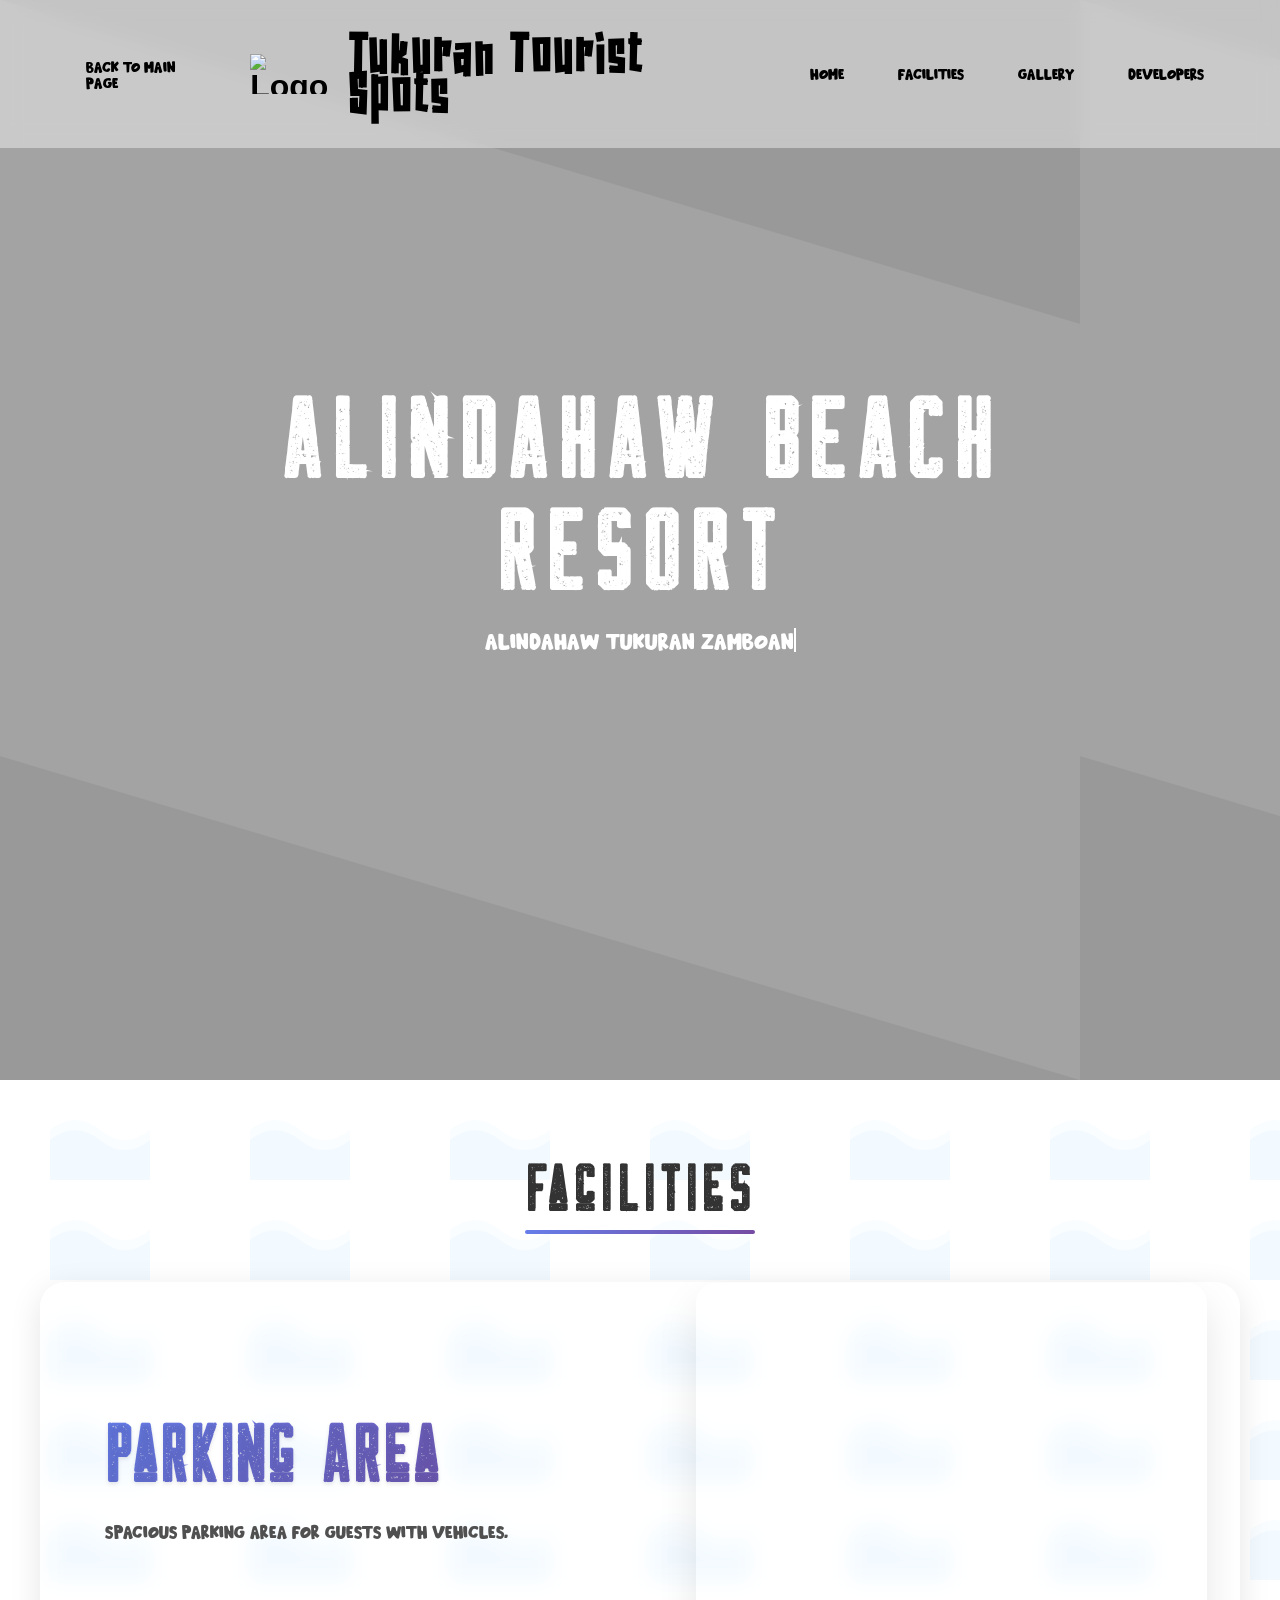
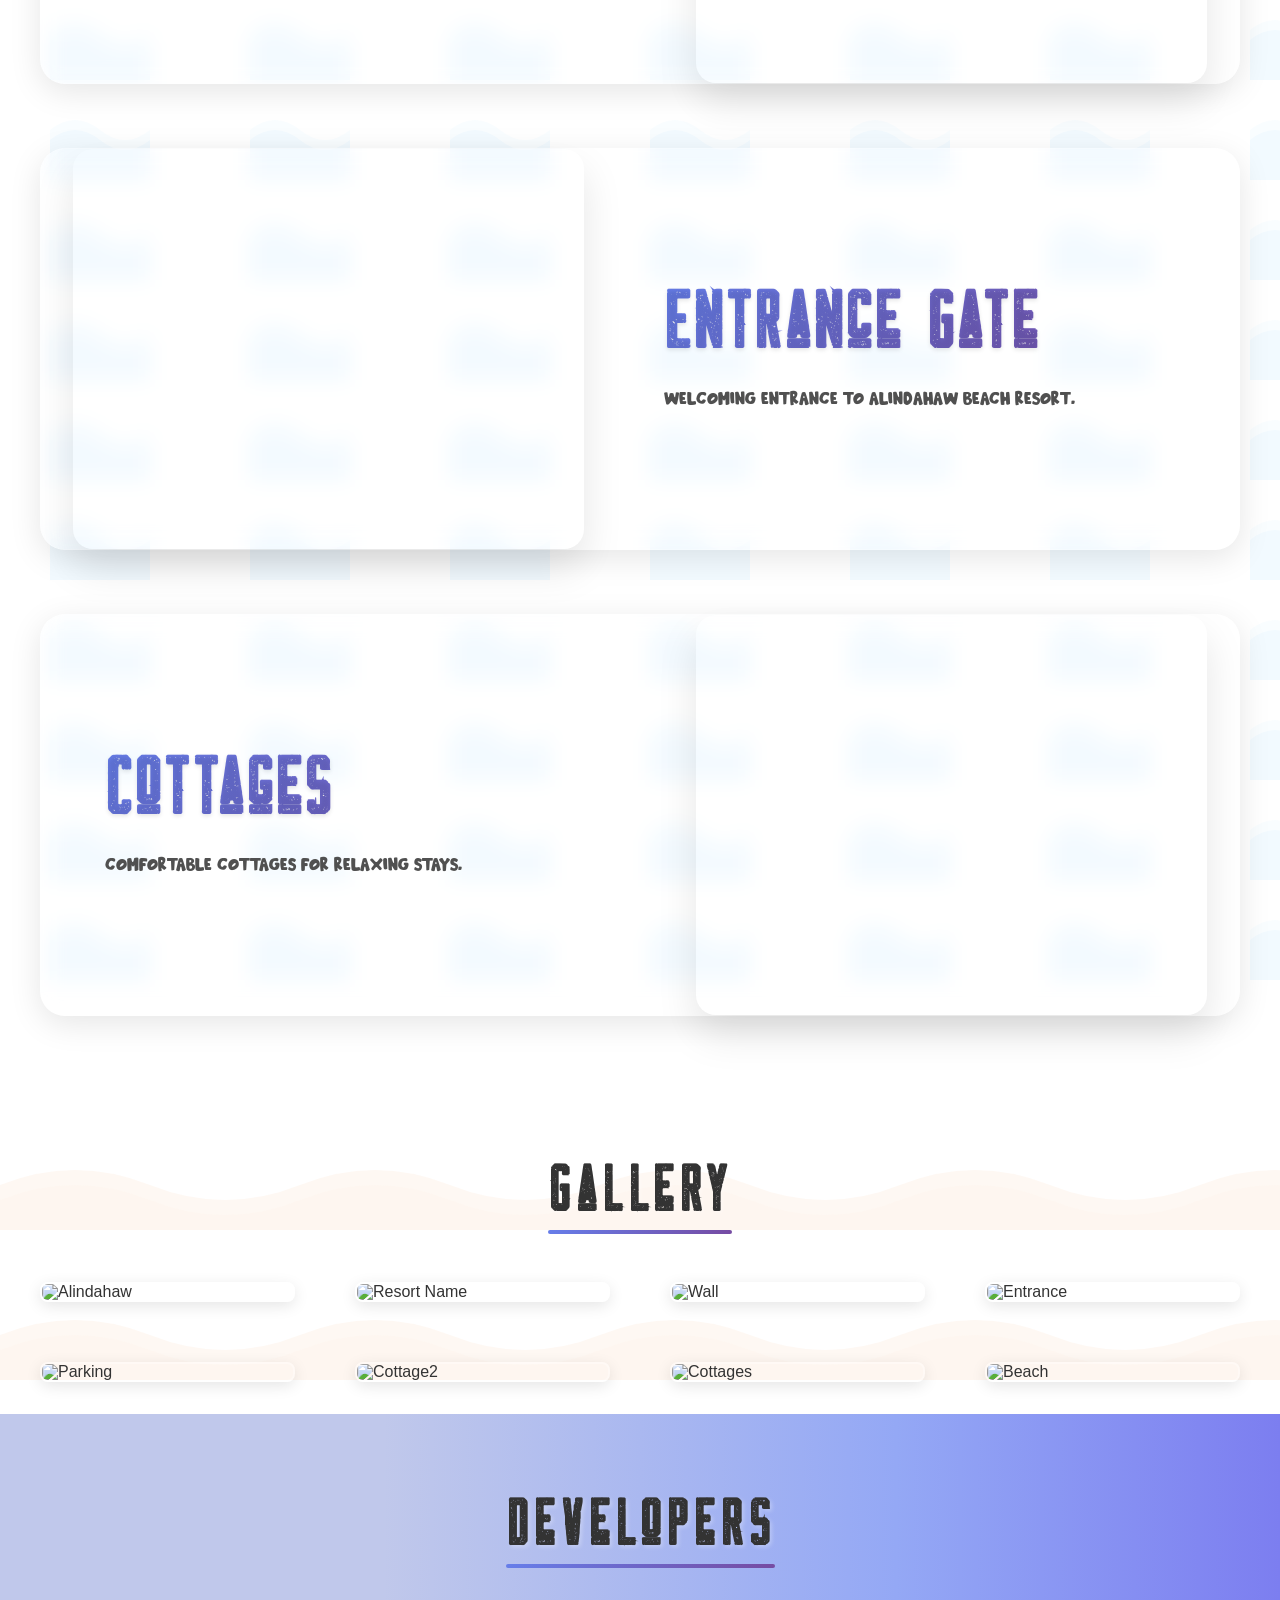
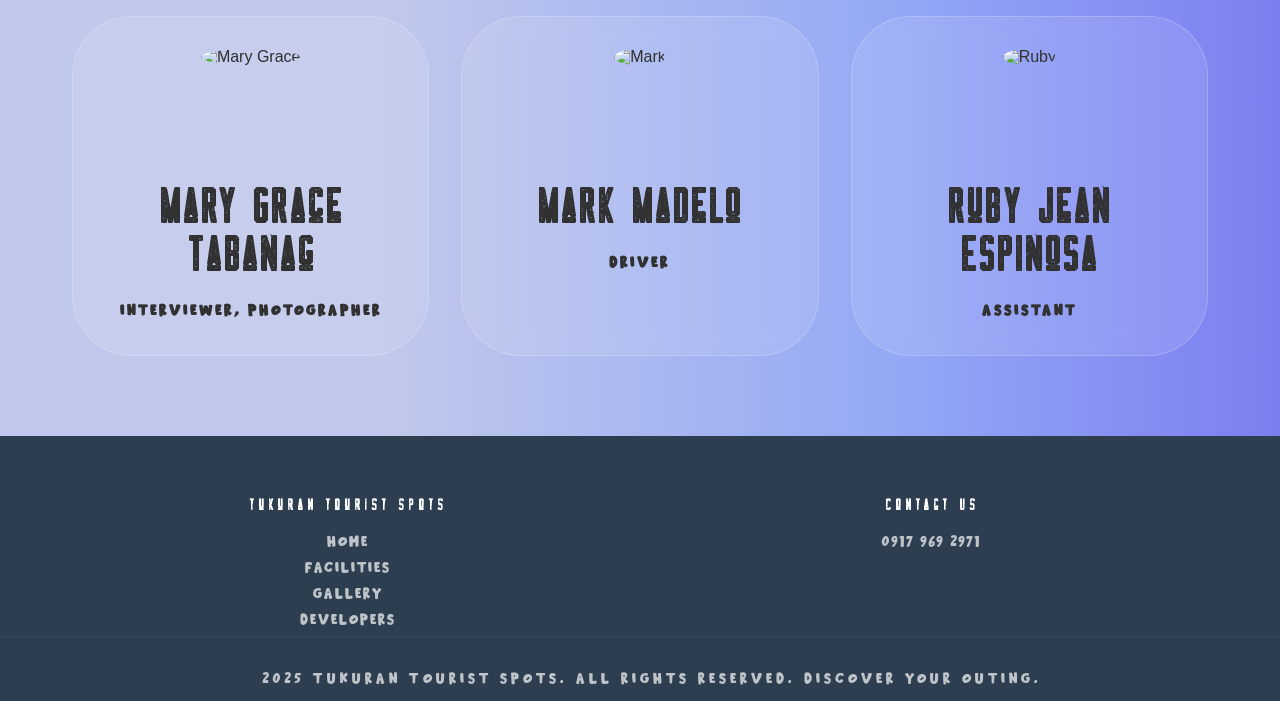
==== commit 2945b3a2: "Rename template.html to index.html" ====
--- a/index.html
+++ b/index.html
@@ -119,7 +119,7 @@
       </div>
       <div class="developer-name"><span style="font-size: 3rem;">Mary Grace Tabañag</span></div>
       <div style="color: transparent;" class="developer-role"></div>
-      <div class="developer-bio"><span style="font-size: 1rem;">Interview, Photographer</span></div>
+      <div class="developer-bio"><span style="font-size: 1rem;">Interviewer, Photographer</span></div>
     </div>
 
     <div class="developer-card">
@@ -144,28 +144,29 @@
 
 <!-- Footer -->
 <footer class="footer">
-  <div class="footer-content">
-    <div class="footer-section">
-      <h4><span style="font-size: 1rem;">Tukuran Tourist Spots</span></h4>
-      <ul class="footer-links">
-        <li><a href="#home"><span style="font-size: 1rem;">Home</span></a></li>
-        <li><a href="#destination"><span style="font-size: 1rem;">Facilities</span></a></li>
-        <li><a href="#gallery"><span style="font-size: 1rem;">Gallery</span></a></li>
-        <li><a href="#developers"><span style="font-size: 1rem;">Developers</span></a></li>
-      </ul>
-    </div>
-   <div class="footer-section">
+  <div class="footer-content">
+    <div class="footer-section">
+      <h4><span style="font-size: 1rem;">Tukuran Tourist Spots</span></h4>
+      <ul class="footer-links">
+        <li><a href="#home"><span style="font-size: 1rem;">Home</span></a></li>
+        <li><a href="#destination"><span style="font-size: 1rem;">Facilities</span></a></li>
+        <li><a href="#gallery"><span style="font-size: 1rem;">Gallery</span></a></li>
+        <li><a href="#developers"><span style="font-size: 1rem;">Developers</span></a></li>
+      </ul>
+    </div>
+     <div class="footer-section">
   <h4><span style="font-size: 1rem;">Contact Us</span></h4>
   <ul class="footer-links">
-    <li>0917 969 2971</li>
+    <li><a href="#" style="pointer-events: none; text-decoration: none;"><span style="font-size: 1rem;">0917 969 2971</span></a></li>
   </ul>
-</div>
-</div>
-</div>
-  <div class="footer-bottom">
-    <p><span style="font-size: 1rem;">&copy; 2025 Tukuran Tourist Spots. All rights reserved. Discover your outing.</span></p>
-  </div>
+     </div>
+    </div>
+  </div>
+  <div class="footer-bottom">
+    <p><span style="font-size: 1rem;">&copy; 2025 Tukuran Tourist Spots. All rights reserved. Discover your outing.</span></p>
+  </div>
 </footer>
+
 
   <script src="script.js"></script>
 </body>
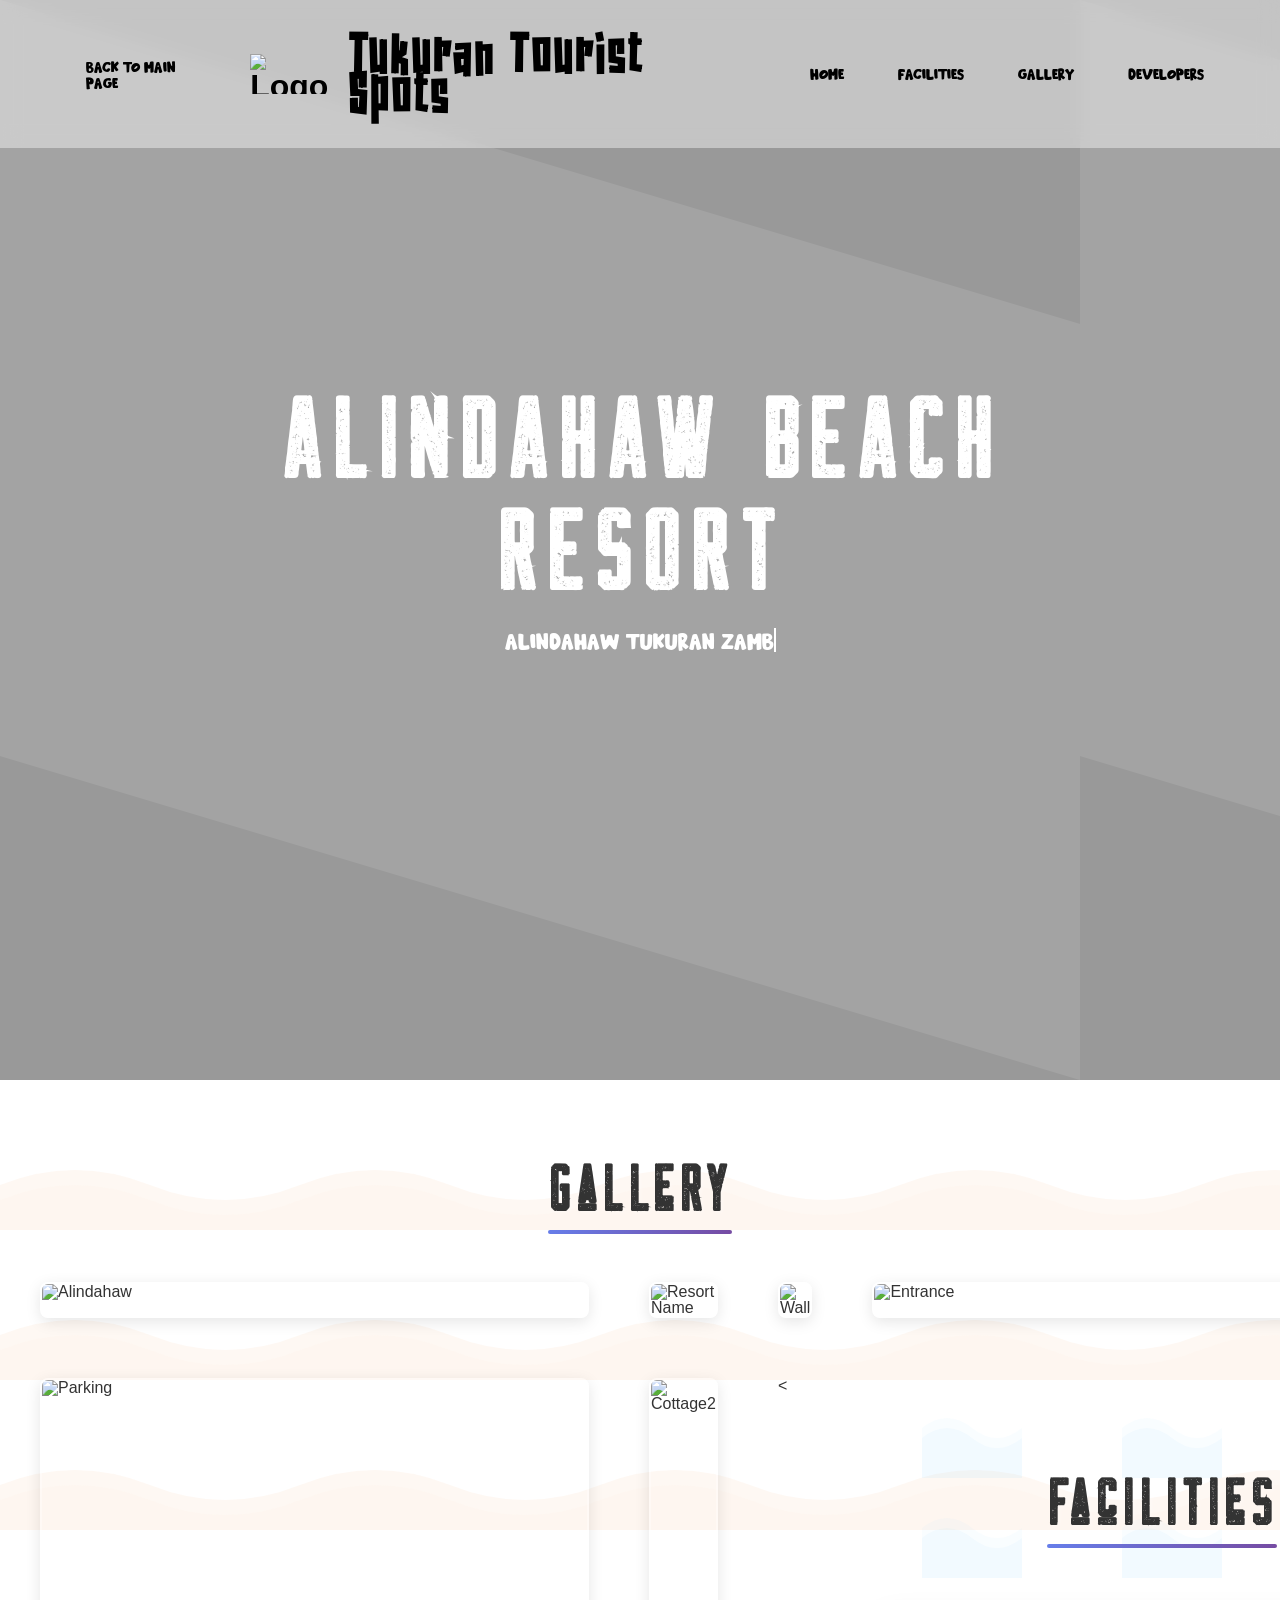
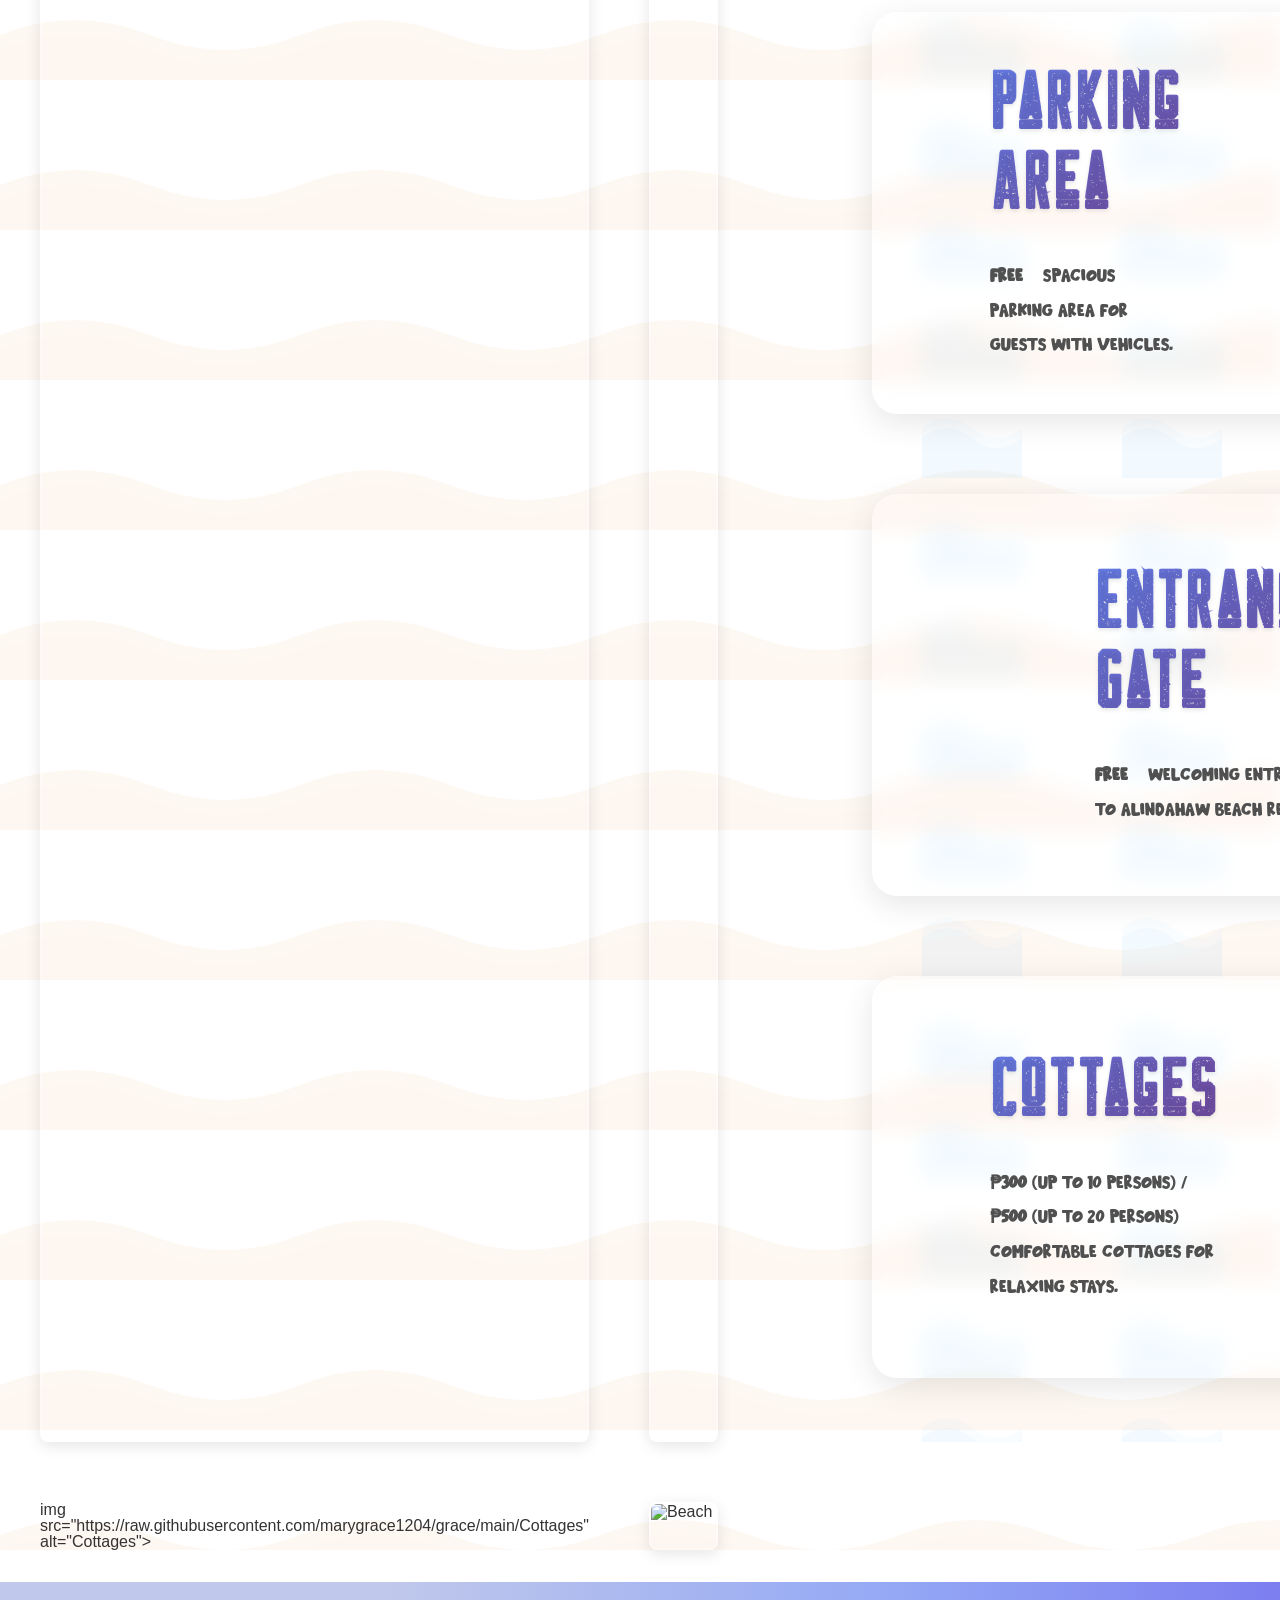
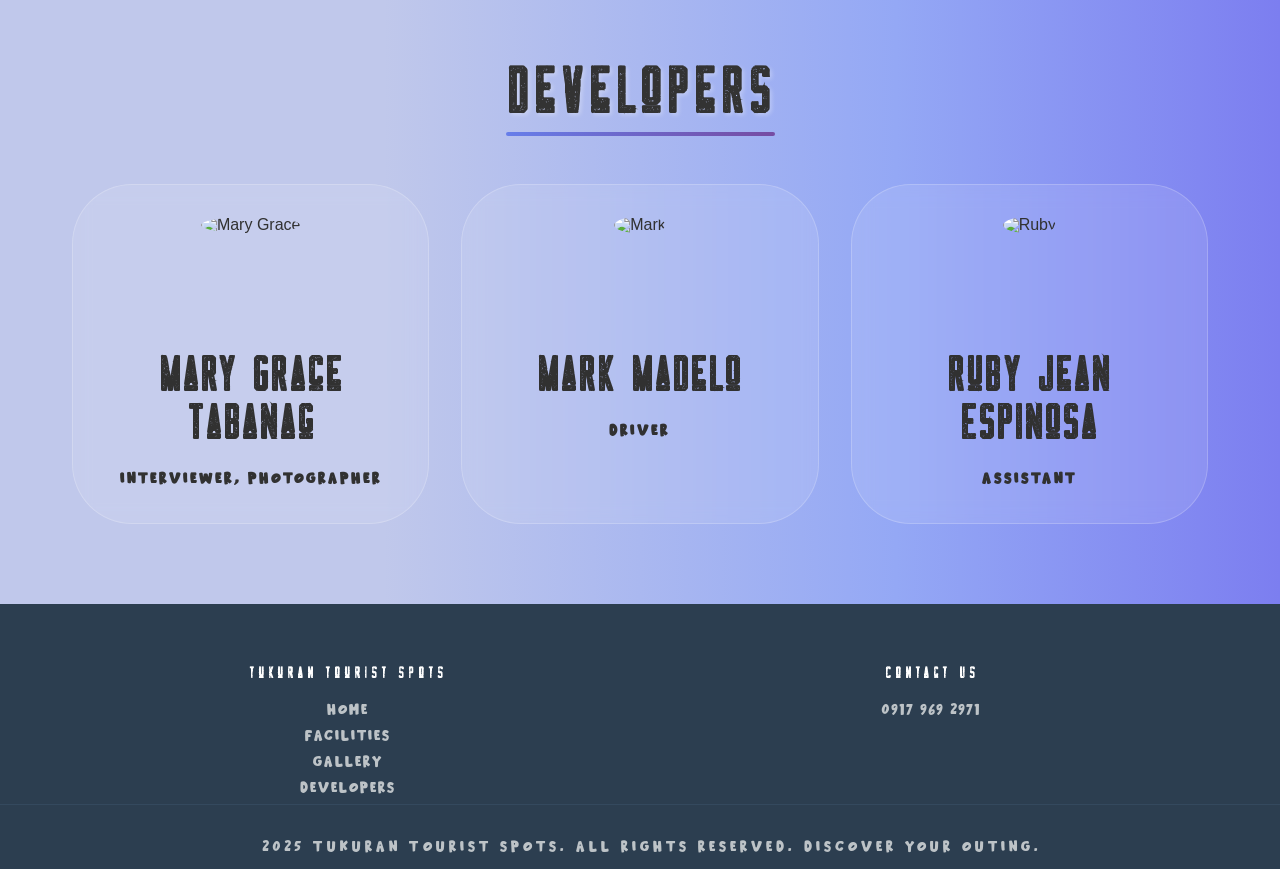
==== commit 4ee54304: "Update index.html" ====
--- a/index.html
+++ b/index.html
@@ -45,45 +45,7 @@
     </section>
 
     <!-- Facilities Section -->
-    <section id="destination" class="featured-destinations">
-      <h2 class="section-title"><span>Facilities</span></h2>
-
-      <div class="destination-item">
-        <div class="destination-image">
-          <div class="slideshow-container" data-slideshow="1">
-            <div class="slide active" style="background-image: url('https://raw.githubusercontent.com/marygrace1204/grace/main/Parking')"></div>
-          </div>
-        </div>
-        <div class="destination-content">
-          <h3>Parking Area</h3>
-          <p>Spacious parking area for guests with vehicles.</p>
-        </div>
-      </div>
-
-      <div class="destination-item">
-        <div class="destination-image">
-          <div class="slideshow-container" data-slideshow="1">
-            <div class="slide active" style="background-image: url('https://raw.githubusercontent.com/marygrace1204/grace/main/Entrance%20')"></div>
-          </div>
-        </div>
-        <div class="destination-content">
-          <h3>Entrance Gate</h3>
-          <p>Welcoming entrance to Alindahaw Beach Resort.</p>
-        </div>
-      </div>
-
-      <div class="destination-item">
-        <div class="destination-image">
-          <div class="slideshow-container" data-slideshow="1">
-            <div class="slide active" style="background-image: url('https://raw.githubusercontent.com/marygrace1204/grace/main/Cottage2')"></div>
-          </div>
-        </div>
-        <div class="destination-content">
-          <h3>Cottages</h3>
-          <p>Comfortable cottages for relaxing stays.</p>
-        </div>
-      </div>
-    </section>
+    
 
     <!-- Gallery Section -->
     <section id="gallery" class="featured-destinations">
@@ -95,7 +57,47 @@
         <img src="https://raw.githubusercontent.com/marygrace1204/grace/main/Entrance%20" alt="Entrance">
         <img src="https://raw.githubusercontent.com/marygrace1204/grace/main/Parking" alt="Parking">
         <img src="https://raw.githubusercontent.com/marygrace1204/grace/main/Cottage2" alt="Cottage2">
-        <img src="https://raw.githubusercontent.com/marygrace1204/grace/main/Cottages" alt="Cottages">
+        <<!-- Facilities Section -->
+<section id="destination" class="featured-destinations">
+  <h2 class="section-title"><span>Facilities</span></h2>
+
+  <div class="destination-item">
+    <div class="destination-image">
+      <div class="slideshow-container" data-slideshow="1">
+        <div class="slide active" style="background-image: url('https://raw.githubusercontent.com/marygrace1204/grace/main/Parking')"></div>
+      </div>
+    </div>
+    <div class="destination-content">
+      <h3>Parking Area</h3>
+      <p><strong>Free</strong> – Spacious parking area for guests with vehicles.</p>
+    </div>
+  </div>
+
+  <div class="destination-item">
+    <div class="destination-image">
+      <div class="slideshow-container" data-slideshow="1">
+        <div class="slide active" style="background-image: url('https://raw.githubusercontent.com/marygrace1204/grace/main/Entrance%20')"></div>
+      </div>
+    </div>
+    <div class="destination-content">
+      <h3>Entrance Gate</h3>
+      <p><strong>Free</strong> – Welcoming entrance to Alindahaw Beach Resort.</p>
+    </div>
+  </div>
+
+  <div class="destination-item">
+    <div class="destination-image">
+      <div class="slideshow-container" data-slideshow="1">
+        <div class="slide active" style="background-image: url('https://raw.githubusercontent.com/marygrace1204/grace/main/Cottage2')"></div>
+      </div>
+    </div>
+    <div class="destination-content">
+      <h3>Cottages</h3>
+      <p><strong>₱300</strong> (up to 10 persons) / <strong>₱500</strong> (up to 20 persons) – Comfortable cottages for relaxing stays.</p>
+    </div>
+  </div>
+</section>
+img src="https://raw.githubusercontent.com/marygrace1204/grace/main/Cottages" alt="Cottages">
         <img src="https://raw.githubusercontent.com/marygrace1204/grace/main/Beach" alt="Beach">
       </div>
     </section>
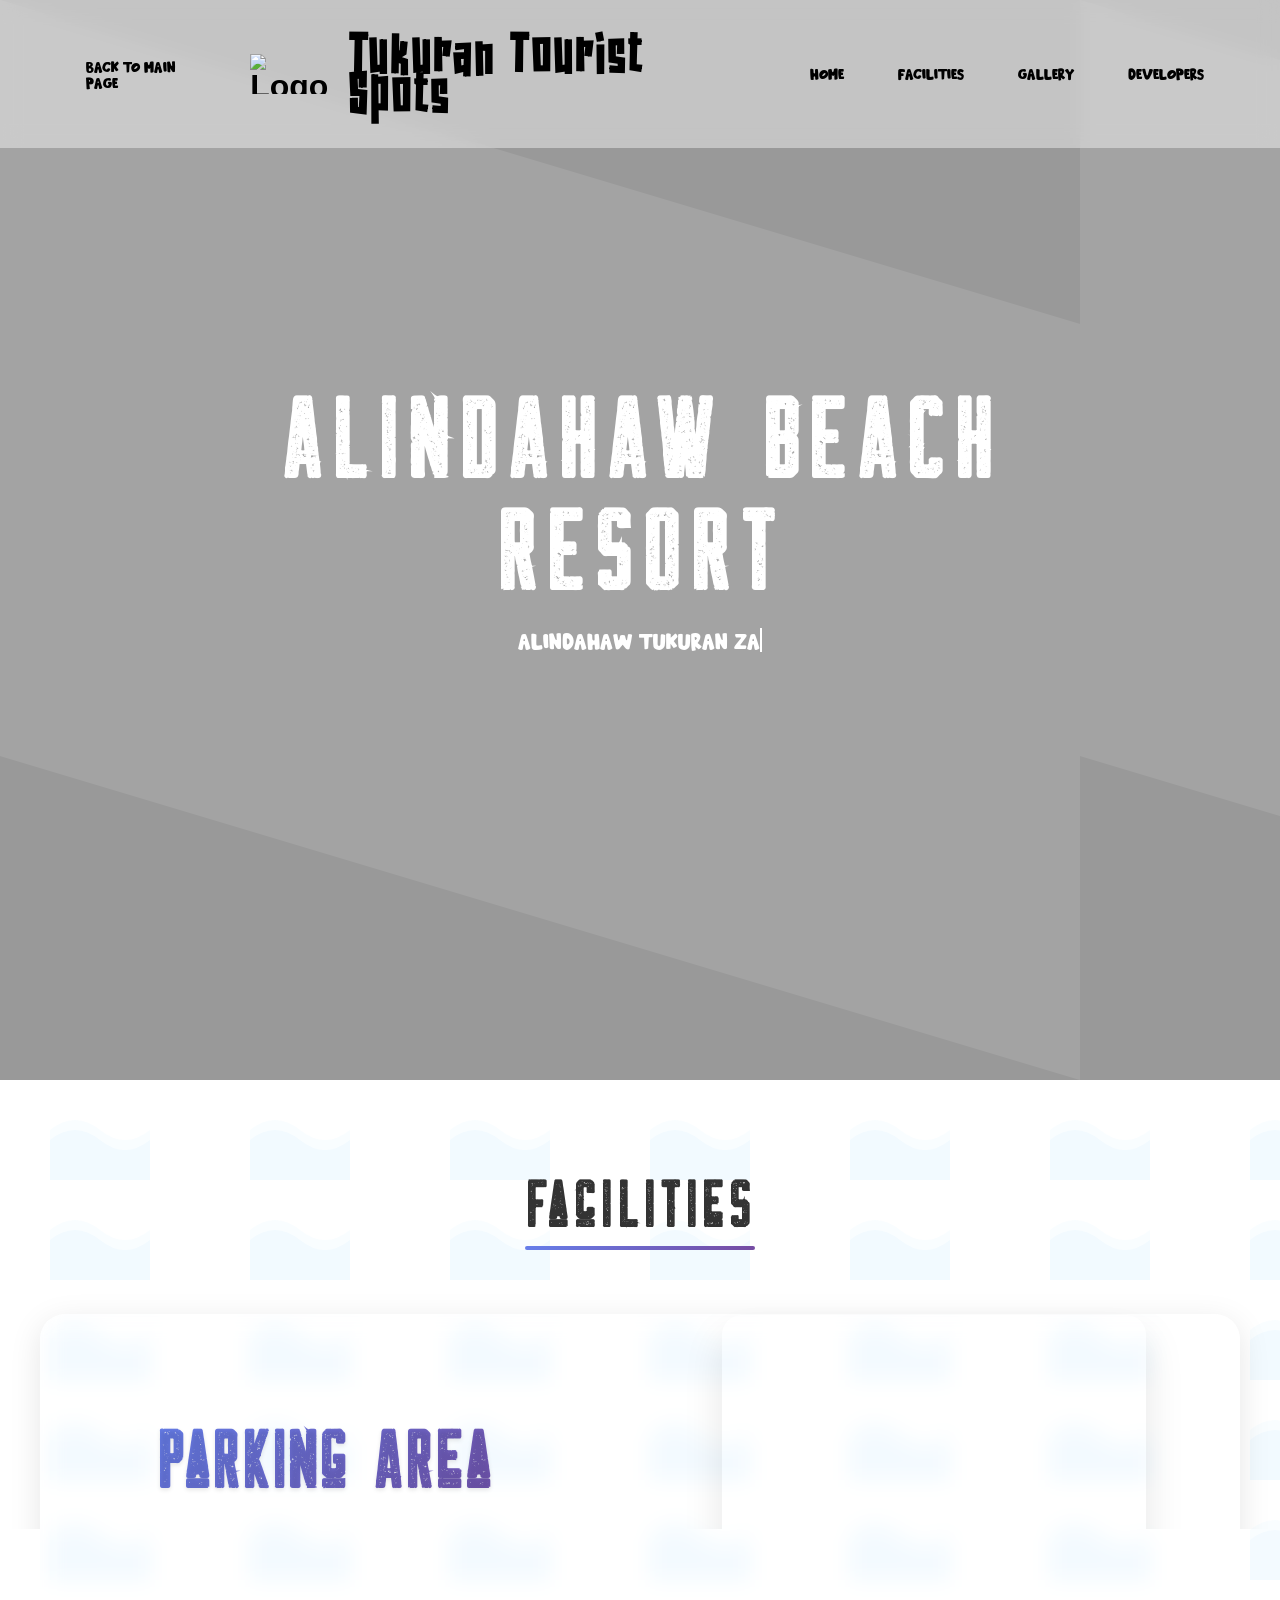
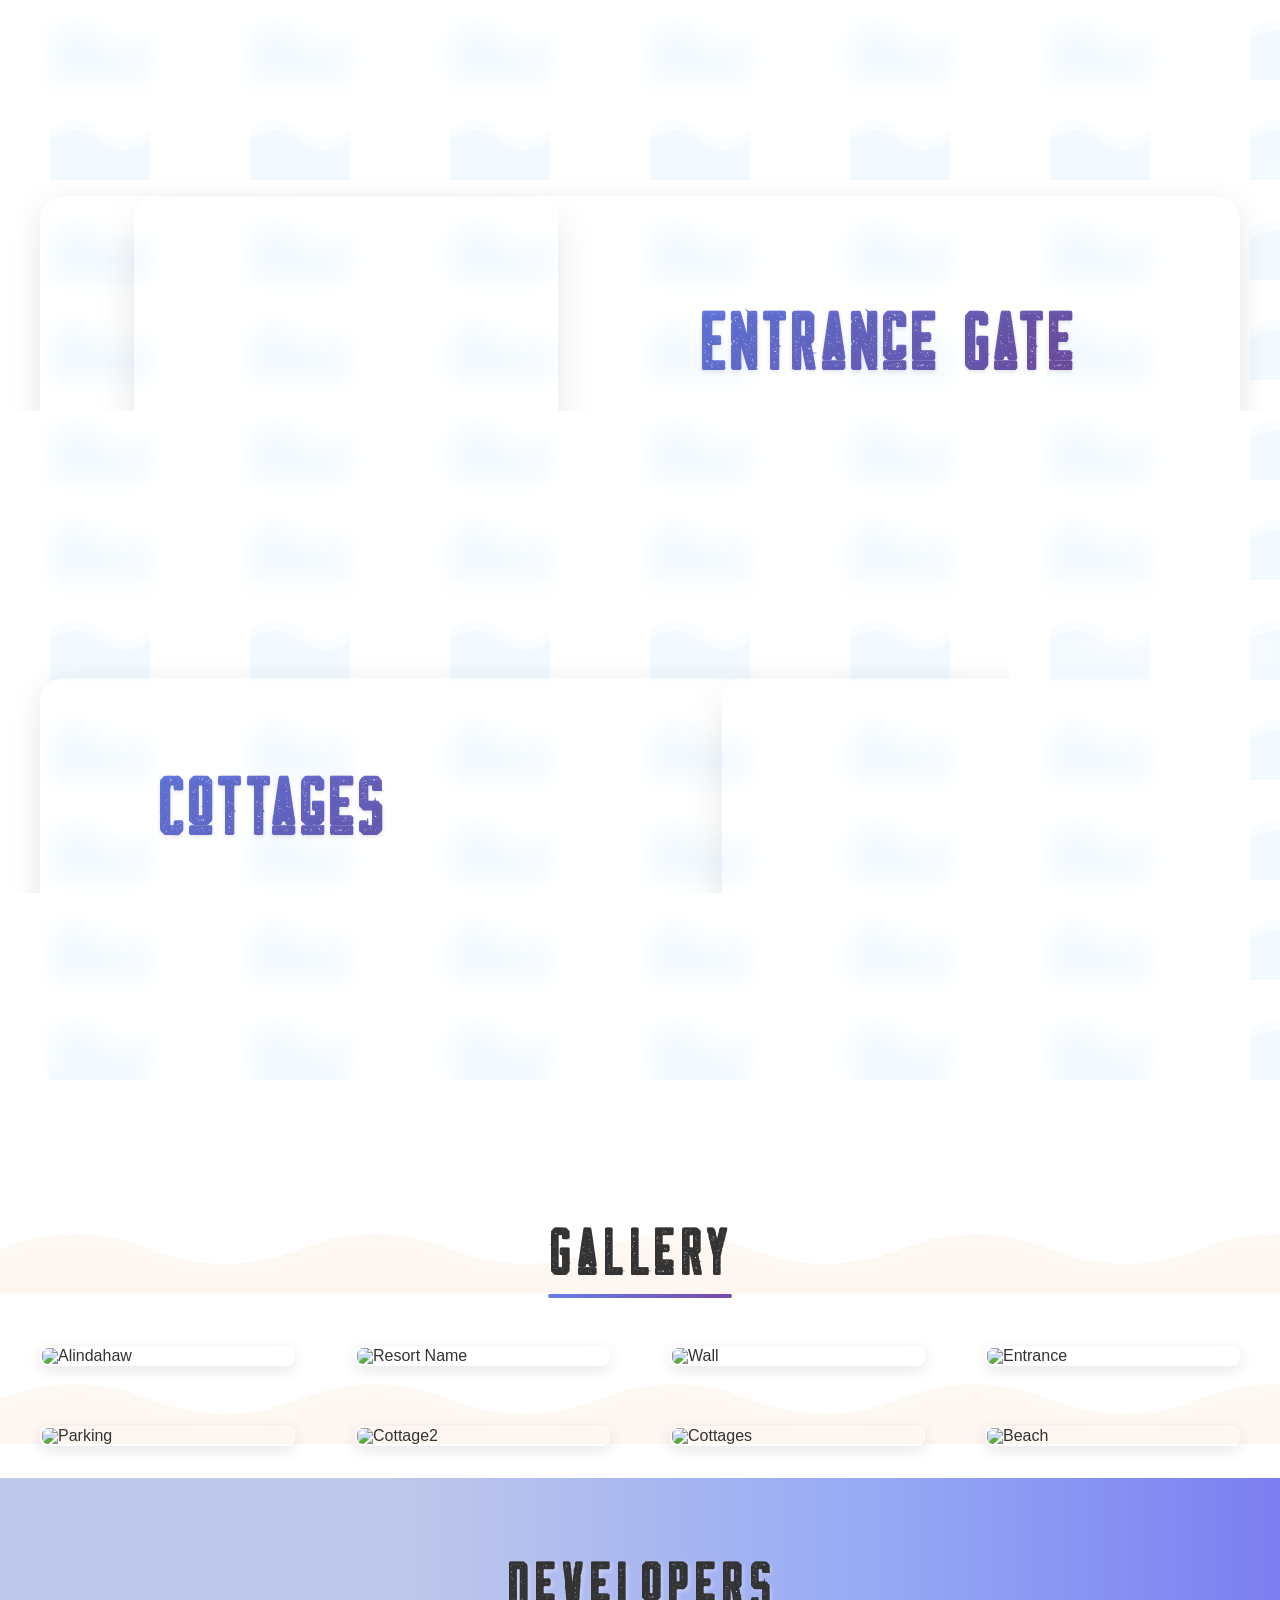
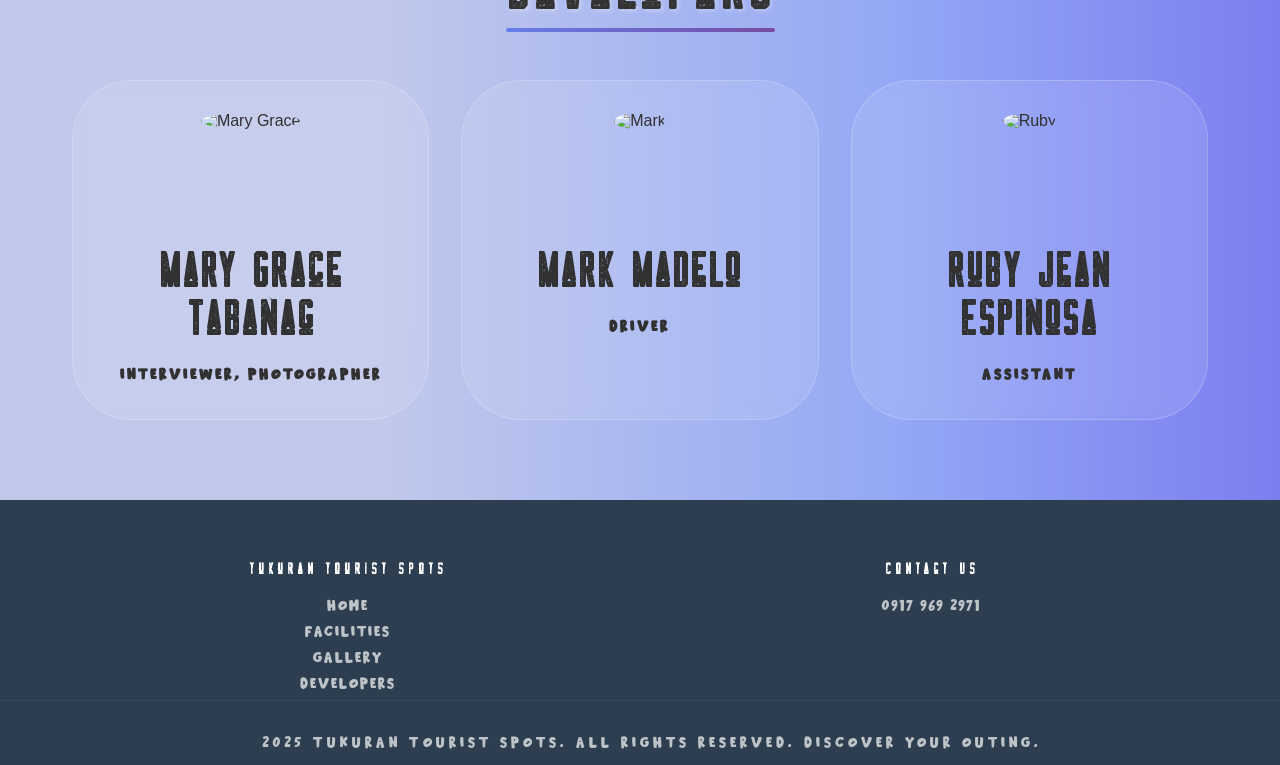
==== commit 19cc5d9e: "Update index.html" ====
--- a/index.html
+++ b/index.html
@@ -45,7 +45,45 @@
     </section>
 
     <!-- Facilities Section -->
-    
+<section id="destination" class="featured-destinations">
+  <h2 class="section-title"><span>Facilities</span></h2>
+
+  <div class="destination-item">
+    <div class="destination-image">
+      <div class="slideshow-container" data-slideshow="1">
+        <div class="slide active" style="background-image: url('https://raw.githubusercontent.com/marygrace1204/grace/main/Parking')"></div>
+      </div>
+    </div>
+    <div class="destination-content">
+      <h3>Parking Area</h3>
+      <p>No parking fee. Spacious parking area for guests with vehicles.</p>
+    </div>
+  </div>
+
+  <div class="destination-item">
+    <div class="destination-image">
+      <div class="slideshow-container" data-slideshow="1">
+        <div class="slide active" style="background-image: url('https://raw.githubusercontent.com/marygrace1204/grace/main/Entrance%20')"></div>
+      </div>
+    </div>
+    <div class="destination-content">
+      <h3>Entrance Gate</h3>
+      <p>No entrance fee. Welcoming entrance to Alindahaw Beach Resort.</p>
+    </div>
+  </div>
+
+  <div class="destination-item">
+    <div class="destination-image">
+      <div class="slideshow-container" data-slideshow="1">
+        <div class="slide active" style="background-image: url('https://raw.githubusercontent.com/marygrace1204/grace/main/Cottage2')"></div>
+      </div>
+    </div>
+    <div class="destination-content">
+      <h3>Cottages</h3>
+      <p>₱300 for up to 10 persons, ₱500 for up to 20 persons. Comfortable cottages for relaxing stays.</p>
+    </div>
+  </div>
+</section>
 
     <!-- Gallery Section -->
     <section id="gallery" class="featured-destinations">
@@ -57,47 +95,7 @@
         <img src="https://raw.githubusercontent.com/marygrace1204/grace/main/Entrance%20" alt="Entrance">
         <img src="https://raw.githubusercontent.com/marygrace1204/grace/main/Parking" alt="Parking">
         <img src="https://raw.githubusercontent.com/marygrace1204/grace/main/Cottage2" alt="Cottage2">
-        <<!-- Facilities Section -->
-<section id="destination" class="featured-destinations">
-  <h2 class="section-title"><span>Facilities</span></h2>
-
-  <div class="destination-item">
-    <div class="destination-image">
-      <div class="slideshow-container" data-slideshow="1">
-        <div class="slide active" style="background-image: url('https://raw.githubusercontent.com/marygrace1204/grace/main/Parking')"></div>
-      </div>
-    </div>
-    <div class="destination-content">
-      <h3>Parking Area</h3>
-      <p><strong>Free</strong> – Spacious parking area for guests with vehicles.</p>
-    </div>
-  </div>
-
-  <div class="destination-item">
-    <div class="destination-image">
-      <div class="slideshow-container" data-slideshow="1">
-        <div class="slide active" style="background-image: url('https://raw.githubusercontent.com/marygrace1204/grace/main/Entrance%20')"></div>
-      </div>
-    </div>
-    <div class="destination-content">
-      <h3>Entrance Gate</h3>
-      <p><strong>Free</strong> – Welcoming entrance to Alindahaw Beach Resort.</p>
-    </div>
-  </div>
-
-  <div class="destination-item">
-    <div class="destination-image">
-      <div class="slideshow-container" data-slideshow="1">
-        <div class="slide active" style="background-image: url('https://raw.githubusercontent.com/marygrace1204/grace/main/Cottage2')"></div>
-      </div>
-    </div>
-    <div class="destination-content">
-      <h3>Cottages</h3>
-      <p><strong>₱300</strong> (up to 10 persons) / <strong>₱500</strong> (up to 20 persons) – Comfortable cottages for relaxing stays.</p>
-    </div>
-  </div>
-</section>
-img src="https://raw.githubusercontent.com/marygrace1204/grace/main/Cottages" alt="Cottages">
+        <img src="https://raw.githubusercontent.com/marygrace1204/grace/main/Cottages" alt="Cottages">
         <img src="https://raw.githubusercontent.com/marygrace1204/grace/main/Beach" alt="Beach">
       </div>
     </section>
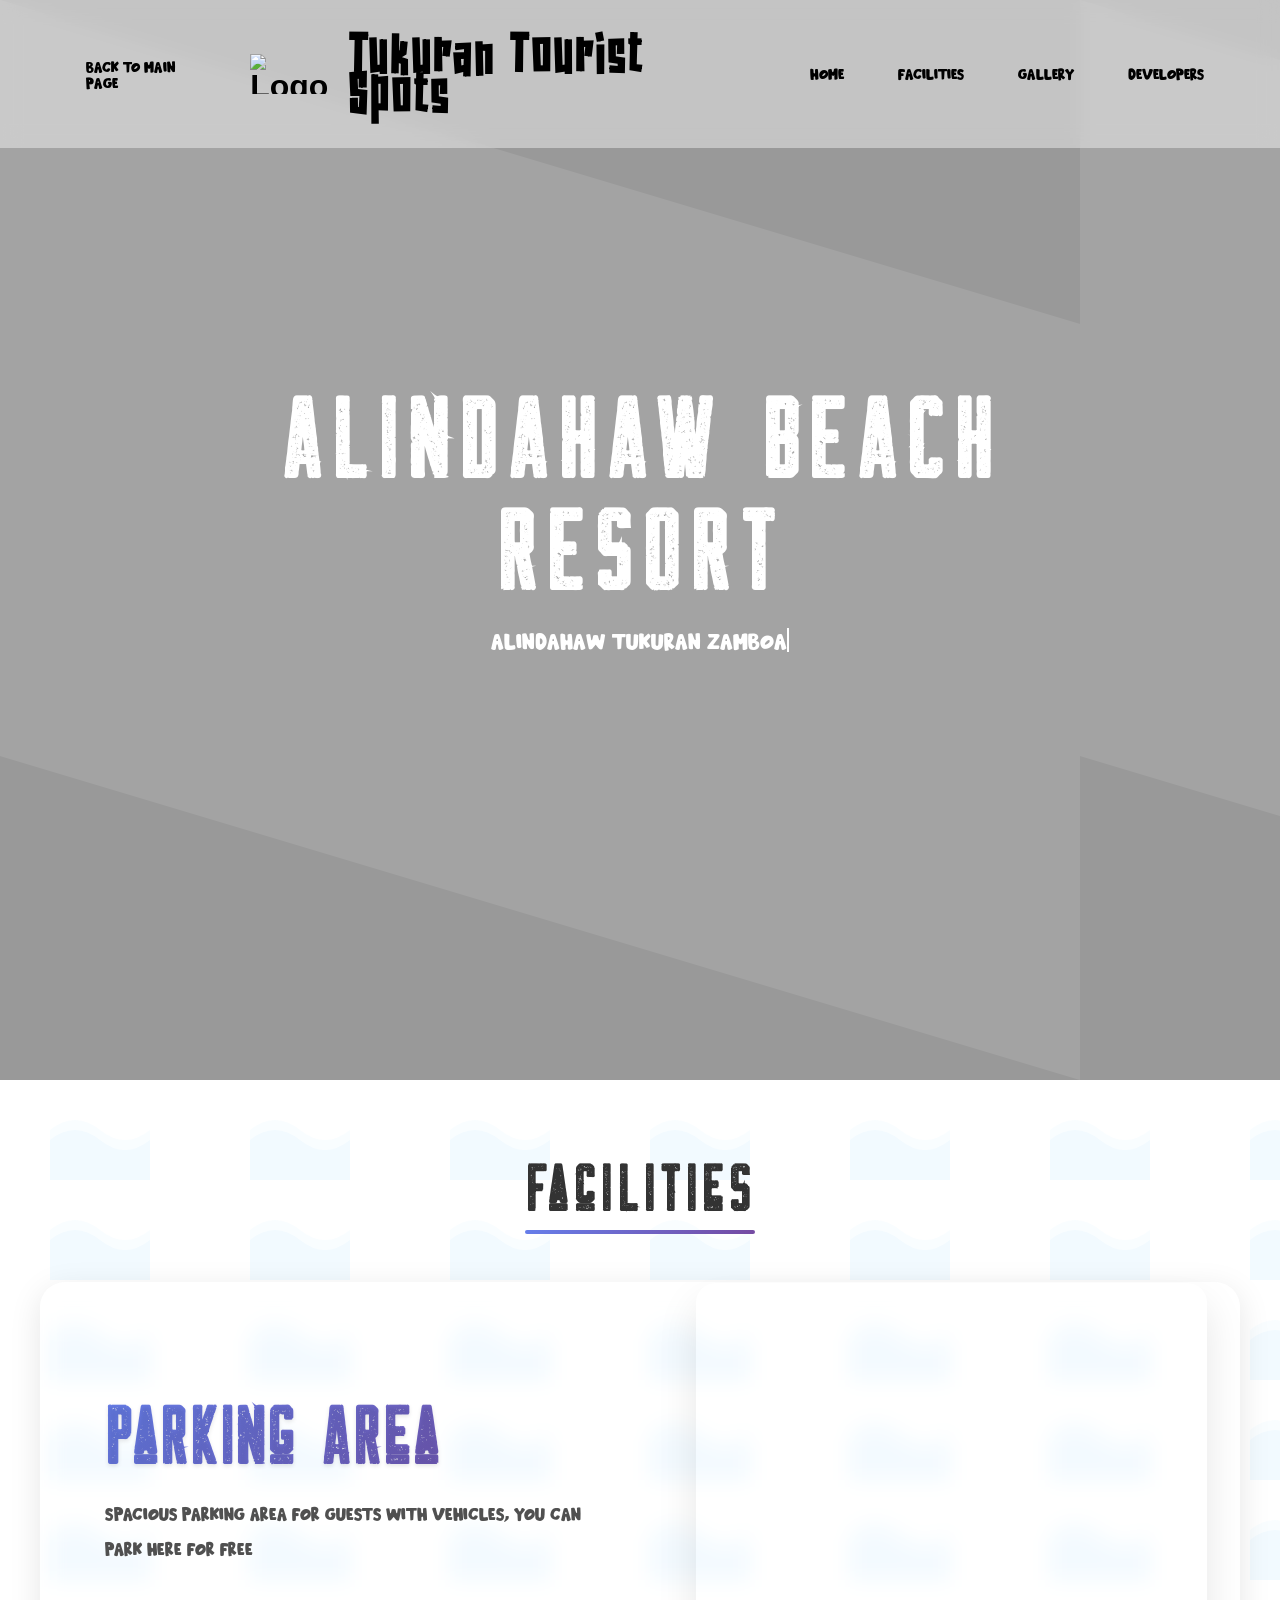
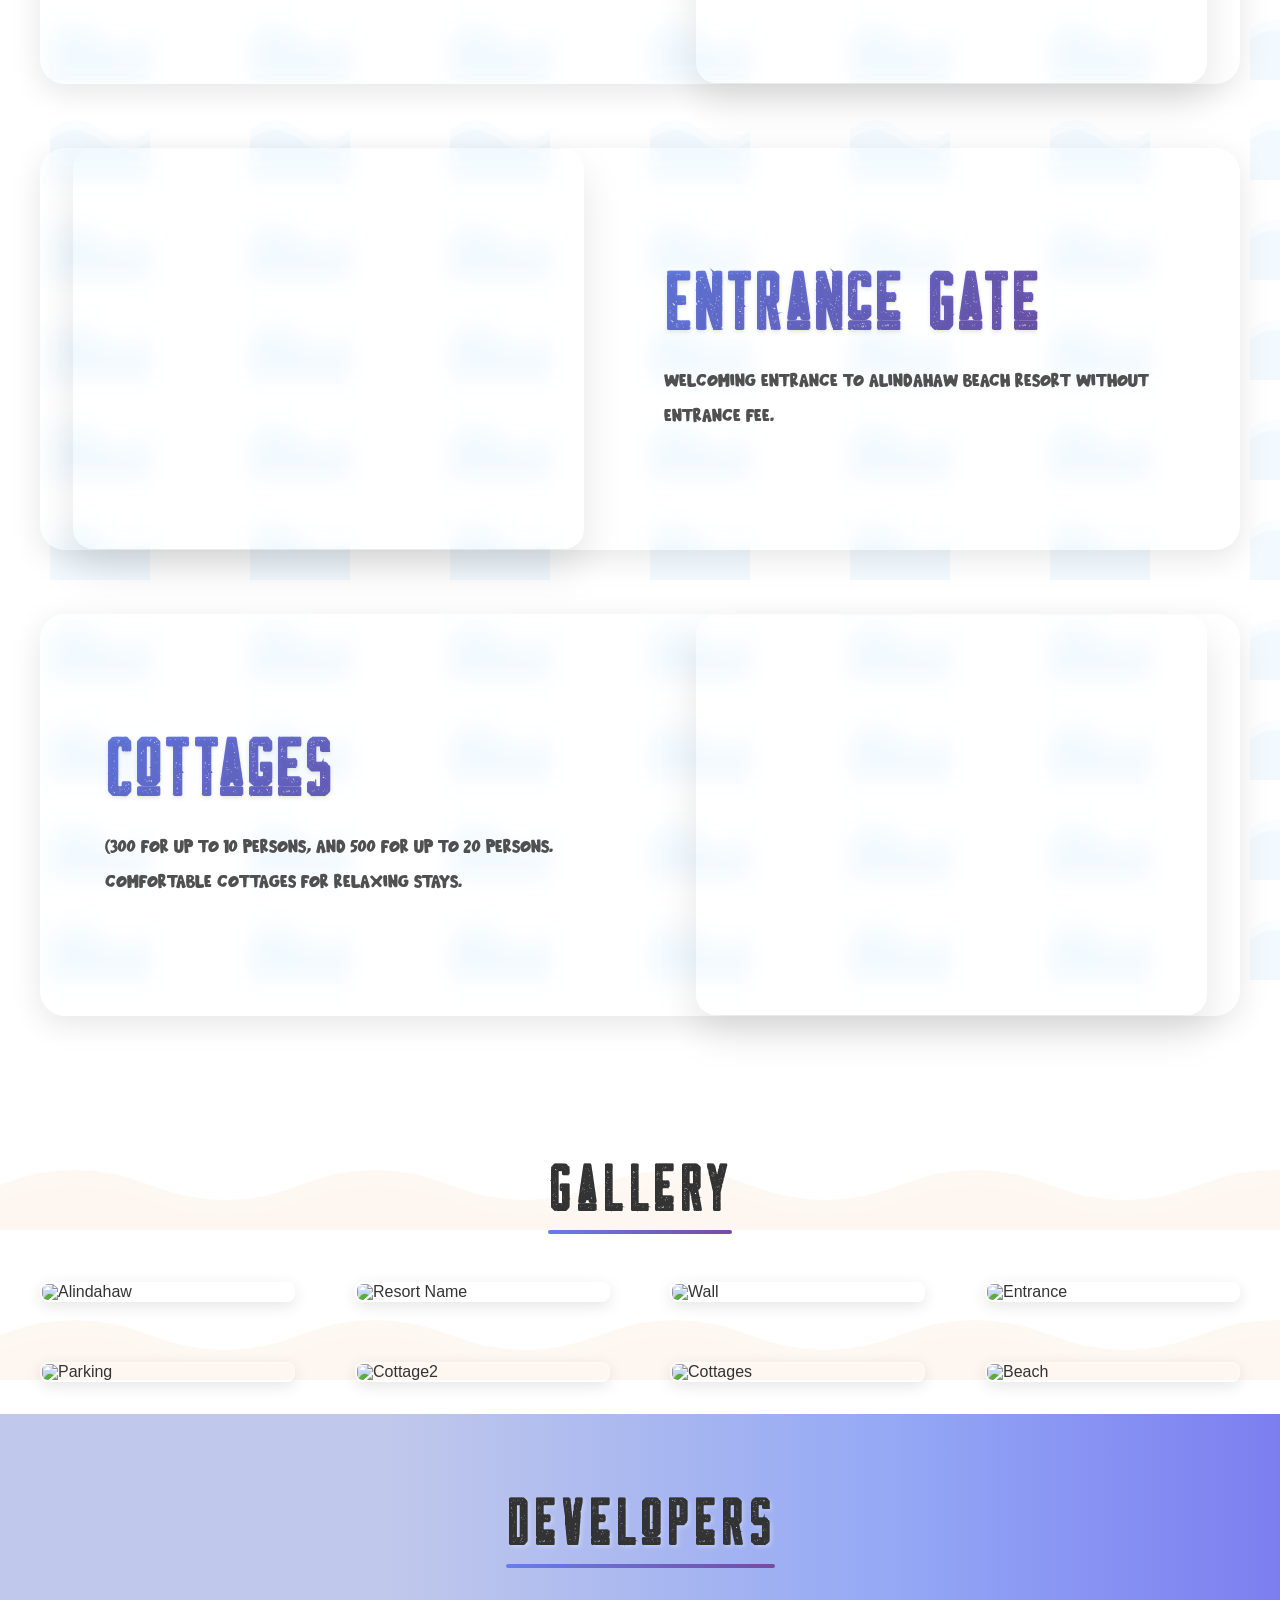
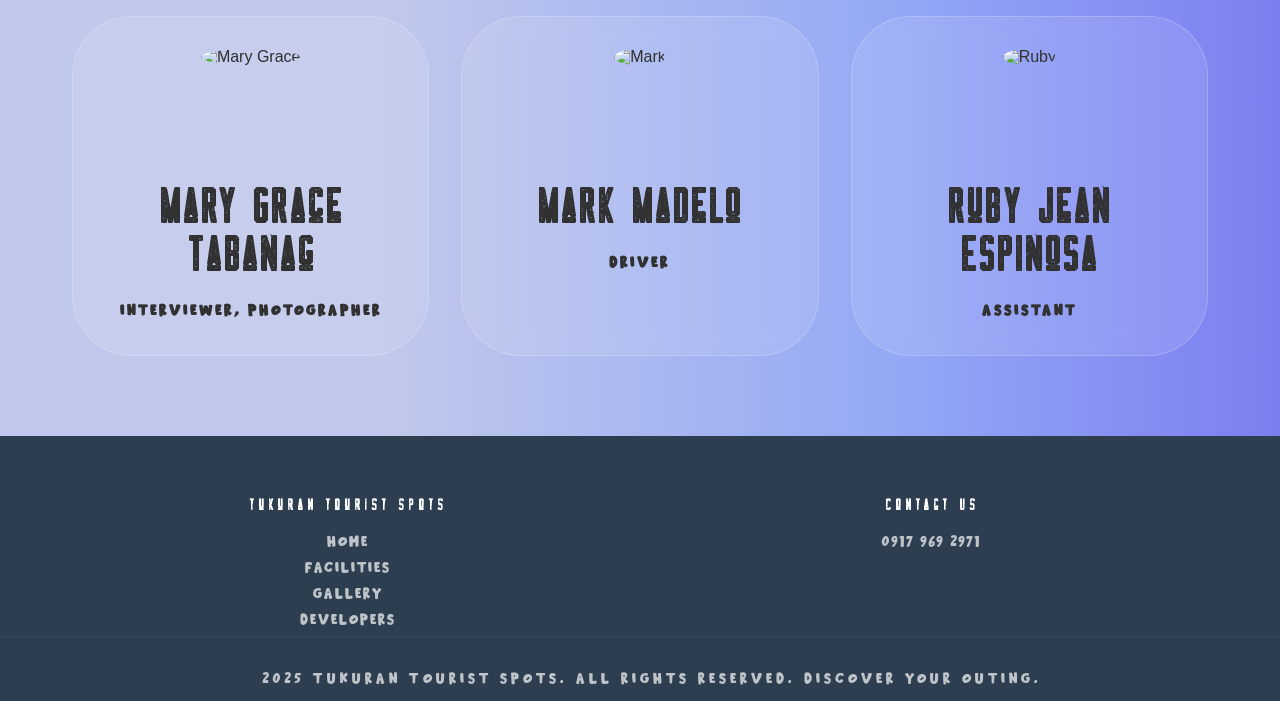
==== commit 017b9ee5: "Rename imdex.html to index.html" ====
--- a/index.html
+++ b/index.html
@@ -45,45 +45,45 @@
     </section>
 
     <!-- Facilities Section -->
-<section id="destination" class="featured-destinations">
-  <h2 class="section-title"><span>Facilities</span></h2>
+    <section id="destination" class="featured-destinations">
+      <h2 class="section-title"><span>Facilities</span></h2>
 
-  <div class="destination-item">
-    <div class="destination-image">
-      <div class="slideshow-container" data-slideshow="1">
-        <div class="slide active" style="background-image: url('https://raw.githubusercontent.com/marygrace1204/grace/main/Parking')"></div>
-      </div>
-    </div>
-    <div class="destination-content">
-      <h3>Parking Area</h3>
-      <p>No parking fee. Spacious parking area for guests with vehicles.</p>
-    </div>
-  </div>
+      <div class="destination-item">
+        <div class="destination-image">
+          <div class="slideshow-container" data-slideshow="1">
+            <div class="slide active" style="background-image: url('https://raw.githubusercontent.com/marygrace1204/grace/main/Parking')"></div>
+          </div>
+        </div>
+        <div class="destination-content">
+          <h3>Parking Area</h3>
+          <p>Spacious parking area for guests with vehicles, you can park here for free</p>
+        </div>
+      </div>
 
-  <div class="destination-item">
-    <div class="destination-image">
-      <div class="slideshow-container" data-slideshow="1">
-        <div class="slide active" style="background-image: url('https://raw.githubusercontent.com/marygrace1204/grace/main/Entrance%20')"></div>
-      </div>
-    </div>
-    <div class="destination-content">
-      <h3>Entrance Gate</h3>
-      <p>No entrance fee. Welcoming entrance to Alindahaw Beach Resort.</p>
-    </div>
-  </div>
+      <div class="destination-item">
+        <div class="destination-image">
+          <div class="slideshow-container" data-slideshow="1">
+            <div class="slide active" style="background-image: url('https://raw.githubusercontent.com/marygrace1204/grace/main/Entrance%20')"></div>
+          </div>
+        </div>
+        <div class="destination-content">
+          <h3>Entrance Gate</h3>
+          <p>Welcoming entrance to Alindahaw Beach Resort without entrance fee.</p>
+        </div>
+      </div>
 
-  <div class="destination-item">
-    <div class="destination-image">
-      <div class="slideshow-container" data-slideshow="1">
-        <div class="slide active" style="background-image: url('https://raw.githubusercontent.com/marygrace1204/grace/main/Cottage2')"></div>
-      </div>
-    </div>
-    <div class="destination-content">
-      <h3>Cottages</h3>
-      <p>₱300 for up to 10 persons, ₱500 for up to 20 persons. Comfortable cottages for relaxing stays.</p>
-    </div>
-  </div>
-</section>
+      <div class="destination-item">
+        <div class="destination-image">
+          <div class="slideshow-container" data-slideshow="1">
+            <div class="slide active" style="background-image: url('https://raw.githubusercontent.com/marygrace1204/grace/main/Cottage2')"></div>
+          </div>
+        </div>
+        <div class="destination-content">
+          <h3>Cottages</h3>
+          <p>(300 for up to 10 persons, and 500 for up to 20 persons. Comfortable cottages for relaxing stays.</p>
+        </div>
+      </div>
+    </section>
 
     <!-- Gallery Section -->
     <section id="gallery" class="featured-destinations">
@@ -137,7 +137,7 @@
       </div>
       <div class="developer-name"><span style="font-size: 3rem;">Ruby Jean Espinosa</span></div>
       <div style="color: transparent;" class="developer-role"></div>
-      <div class="developer-bio"><span style="font-size: 1rem;">Assistant</span></div>
+      <div class="developer-bio"><span style="font-size: 1rem;">Assistant </span></div>
     </div>
   </div>
 </section>
@@ -154,12 +154,14 @@
         <li><a href="#developers"><span style="font-size: 1rem;">Developers</span></a></li>
       </ul>
     </div>
-     <div class="footer-section">
+    <div class="footer-section">
   <h4><span style="font-size: 1rem;">Contact Us</span></h4>
   <ul class="footer-links">
     <li><a href="#" style="pointer-events: none; text-decoration: none;"><span style="font-size: 1rem;">0917 969 2971</span></a></li>
   </ul>
-     </div>
+</div>
+
+      </div>
     </div>
   </div>
   <div class="footer-bottom">
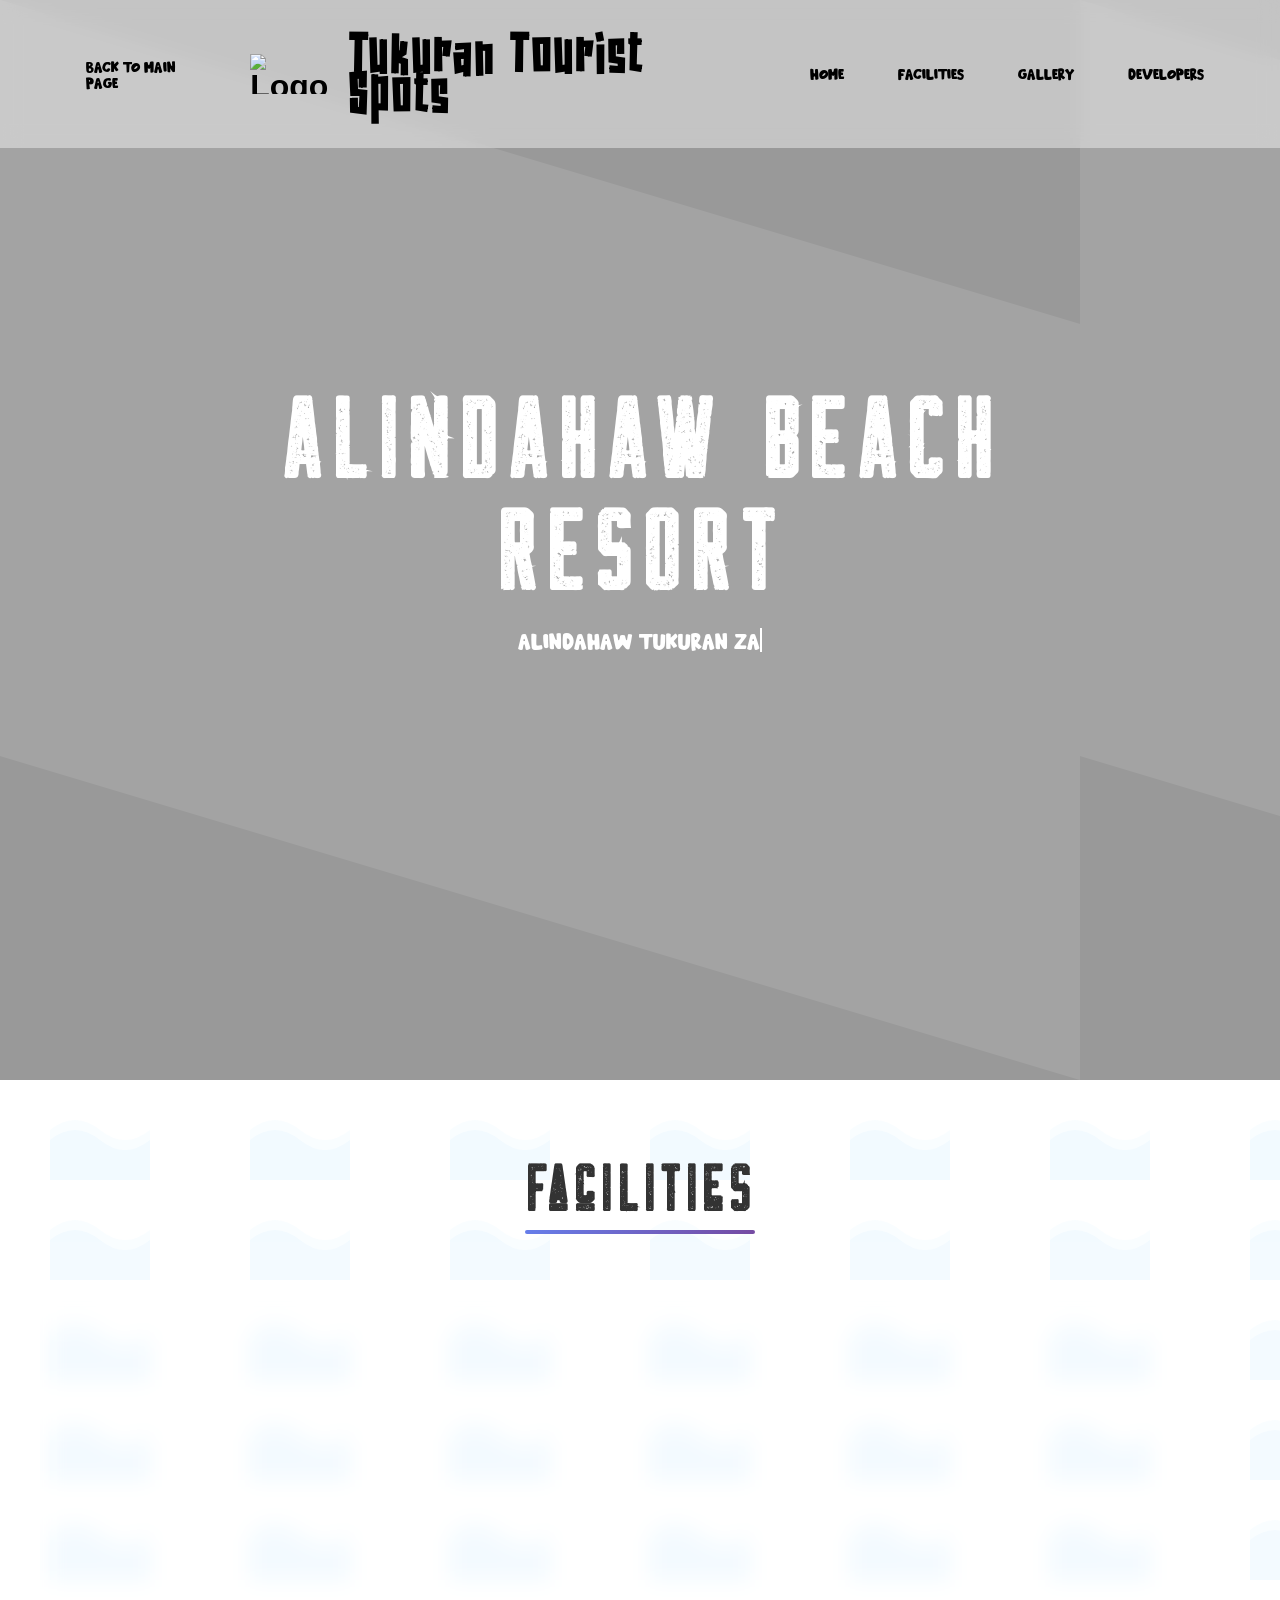
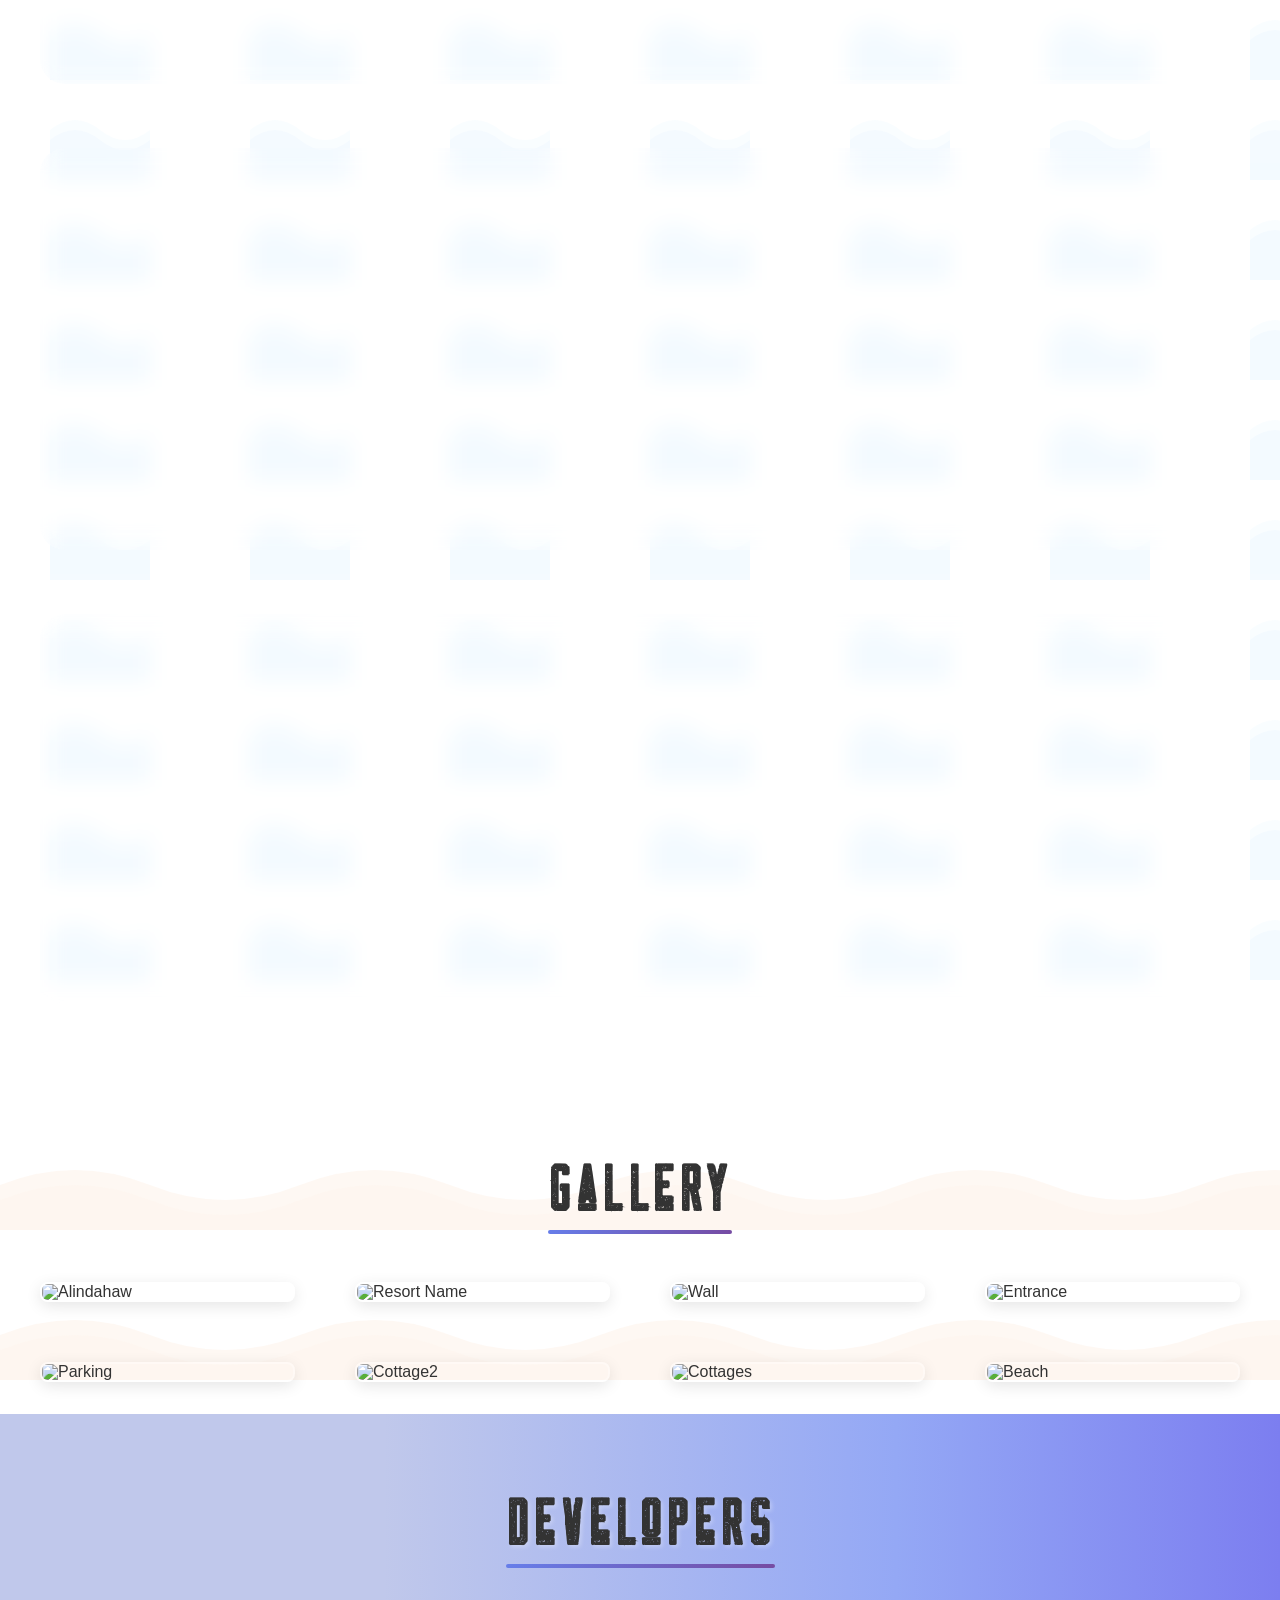
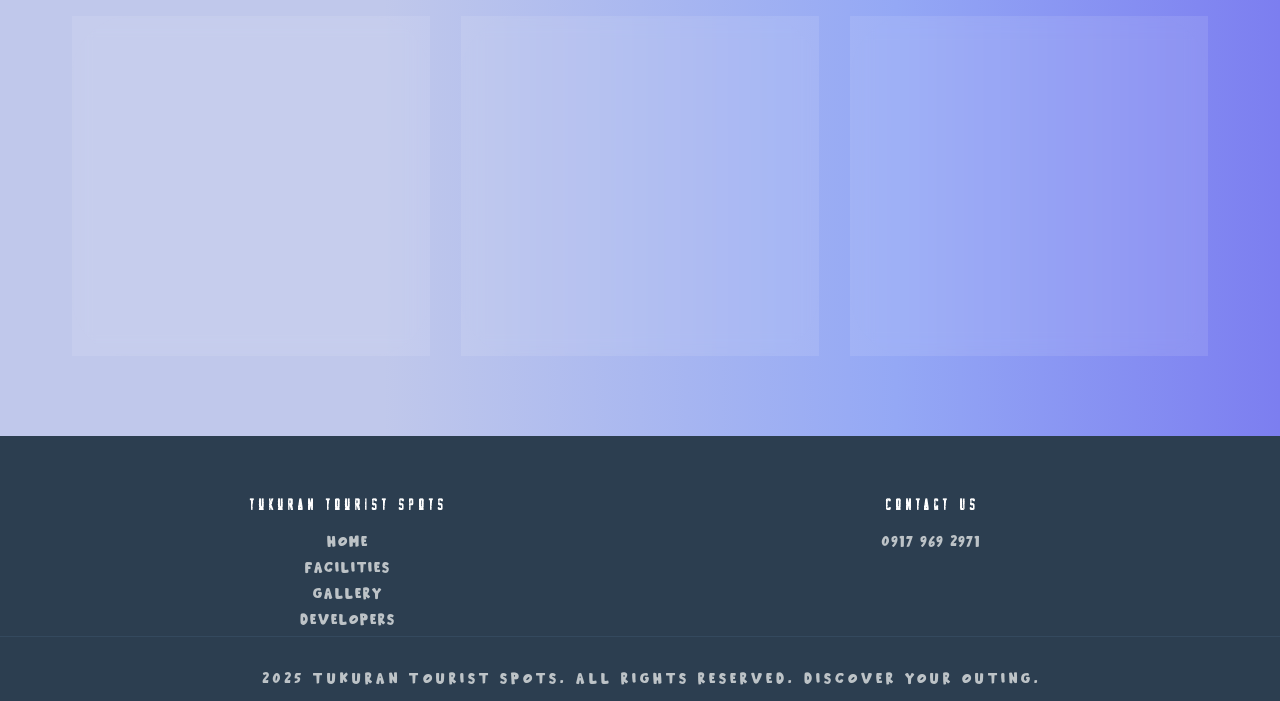
==== commit 84923896: "Update index.html" ====
--- a/index.html
+++ b/index.html
@@ -15,7 +15,7 @@
   <!-- Header -->
   <header class="header">
     <nav class="nav-container">
-      <a href="#backtomainpage" class="nav-link">Back to main page</a>
+      <a href="https://zdspgc-tukuran-tourist-spots.netlify.app/" class="nav-link">Back to main page</a>
       <a href="#home" class="logo">
         <img src="https://raw.githubusercontent.com/marygrace1204/grace/main/logo.png" alt="Logo" class="logo-img">
         <span class="logo-text">Tukuran Tourist Spots</span>
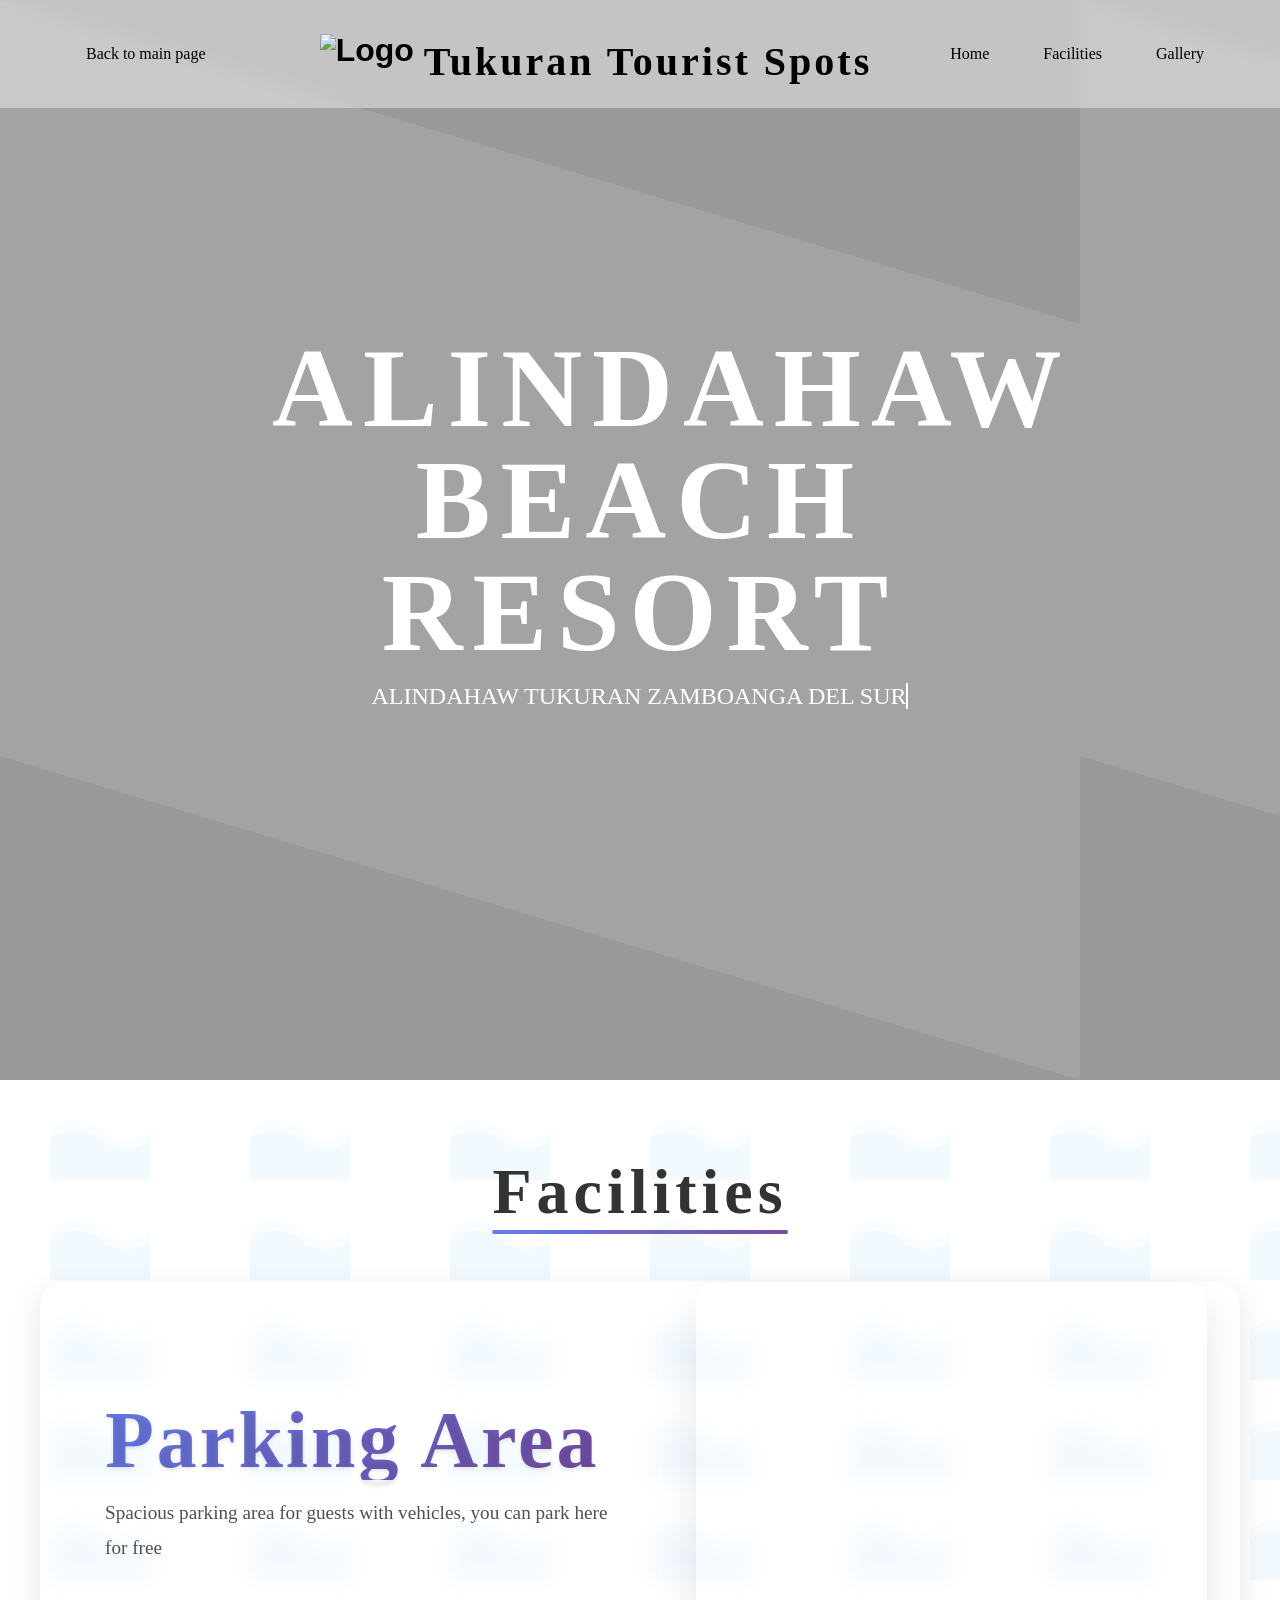
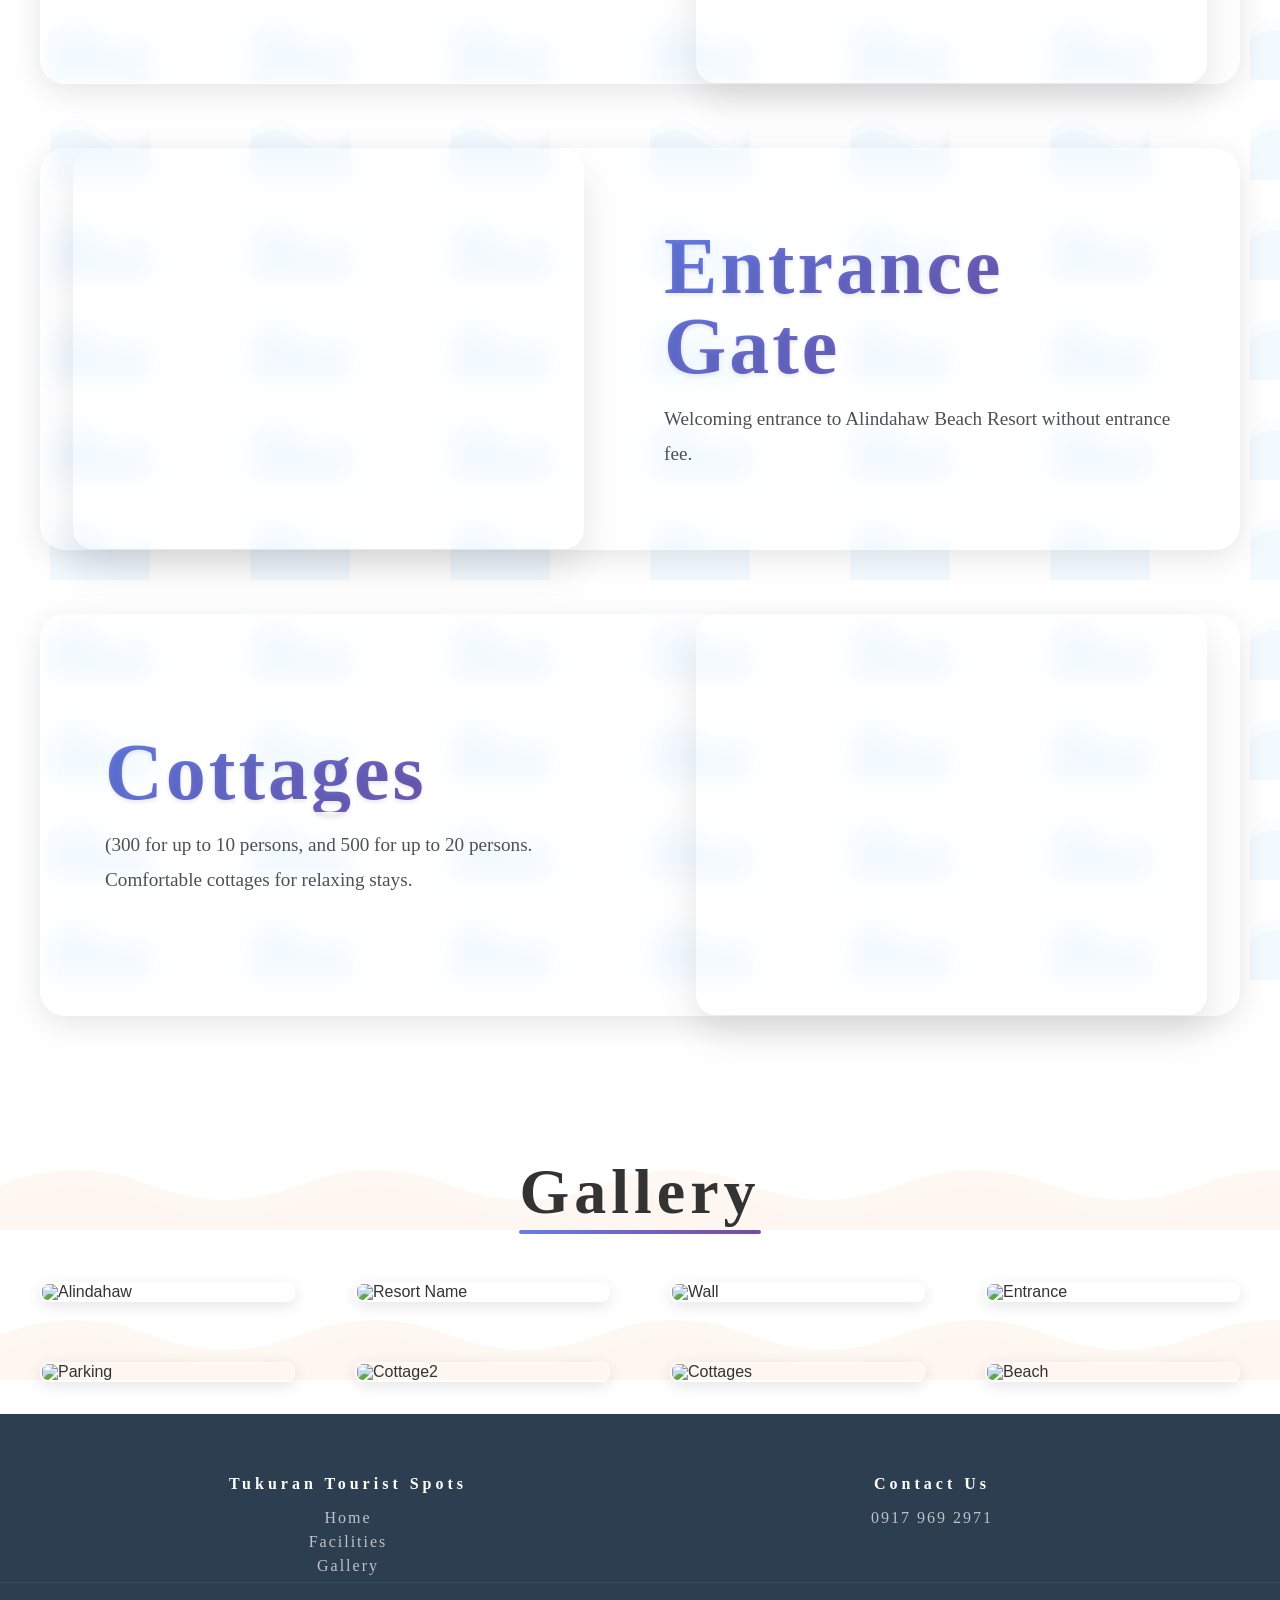
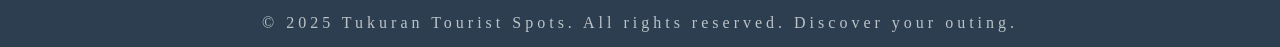
==== commit 3c5feb3c: "Update index.html" ====
--- a/index.html
+++ b/index.html
@@ -24,7 +24,6 @@
         <li class="nav-item"><a href="#home" class="nav-link">Home</a></li>
         <li class="nav-item"><a href="#destination" class="nav-link">Facilities</a></li>
         <li class="nav-item"><a href="#gallery" class="nav-link">Gallery</a></li>
-        <li class="nav-item"><a href="#developers" class="nav-link">Developers</a></li>
       </ul>
     </nav>
   </header>
@@ -109,38 +108,6 @@
     </div>
 
    <!-- Developers Section -->
-<section id="developers" class="developers">
-  <h2 class="section-title"><span>Developers</span></h2>
-  <div class="developers-grid">
-
-    <div class="developer-card">
-      <div class="developer-video">
-        <img src="https://raw.githubusercontent.com/marygrace1204/grace/main/Mary%20Grace" alt="Mary Grace" class="developer-video">
-      </div>
-      <div class="developer-name"><span style="font-size: 3rem;">Mary Grace Tabañag</span></div>
-      <div style="color: transparent;" class="developer-role"></div>
-      <div class="developer-bio"><span style="font-size: 1rem;">Interviewer, Photographer</span></div>
-    </div>
-
-    <div class="developer-card">
-      <div class="developer-video">
-        <img src="https://raw.githubusercontent.com/marygrace1204/grace/main/Mark" alt="Mark" class="developer-video">
-      </div>
-      <div class="developer-name"><span style="font-size: 3rem;">Mark Madelo</span></div>
-      <div style="color: transparent;" class="developer-role"></div>
-      <div class="developer-bio"><span style="font-size: 1rem;">Driver</span></div>
-    </div>
-
-    <div class="developer-card">
-      <div class="developer-video">
-        <img src="https://raw.githubusercontent.com/marygrace1204/grace/main/Ruby" alt="Ruby" class="developer-video">
-      </div>
-      <div class="developer-name"><span style="font-size: 3rem;">Ruby Jean Espinosa</span></div>
-      <div style="color: transparent;" class="developer-role"></div>
-      <div class="developer-bio"><span style="font-size: 1rem;">Assistant </span></div>
-    </div>
-  </div>
-</section>
 
 <!-- Footer -->
 <footer class="footer">
@@ -151,7 +118,6 @@
         <li><a href="#home"><span style="font-size: 1rem;">Home</span></a></li>
         <li><a href="#destination"><span style="font-size: 1rem;">Facilities</span></a></li>
         <li><a href="#gallery"><span style="font-size: 1rem;">Gallery</span></a></li>
-        <li><a href="#developers"><span style="font-size: 1rem;">Developers</span></a></li>
       </ul>
     </div>
     <div class="footer-section">
--- a/style.css
+++ b/style.css
@@ -3,29 +3,6 @@
    - BE RESPONSIBLE SA MGA GAGAWIN NYO MARAMING SALAMAT !! */
 
 /* FONTS !!! */
-@font-face {
-    font-family: 'The Farmer Textured';
-    src: url('TheFarmerTexturedRegular.woff2') format('woff2'),
-        url('TheFarmerTexturedRegular.woff') format('woff'),
-        url('TheFarmerTexturedRegular.ttf') format('truetype');
-    font-weight: normal;
-    font-style: normal;
-}
-
-@font-face {
-    font-family: 'Myfont';
-    src: url('beachday.ttf') format('truetype');
-    font-weight: normal;
-    font-style: normal;
-}
-
-@font-face {
-    font-family: 'Myfont1';
-    src: url('Naluka.ttf') format('truetype');
-    font-weight: normal;
-    font-style: normal;
-}
-
 * {
     margin: 0;
     padding: 0;
@@ -870,4 +847,4 @@
         gap: 30px;
         padding: 0 20px;
     }
-}+}
